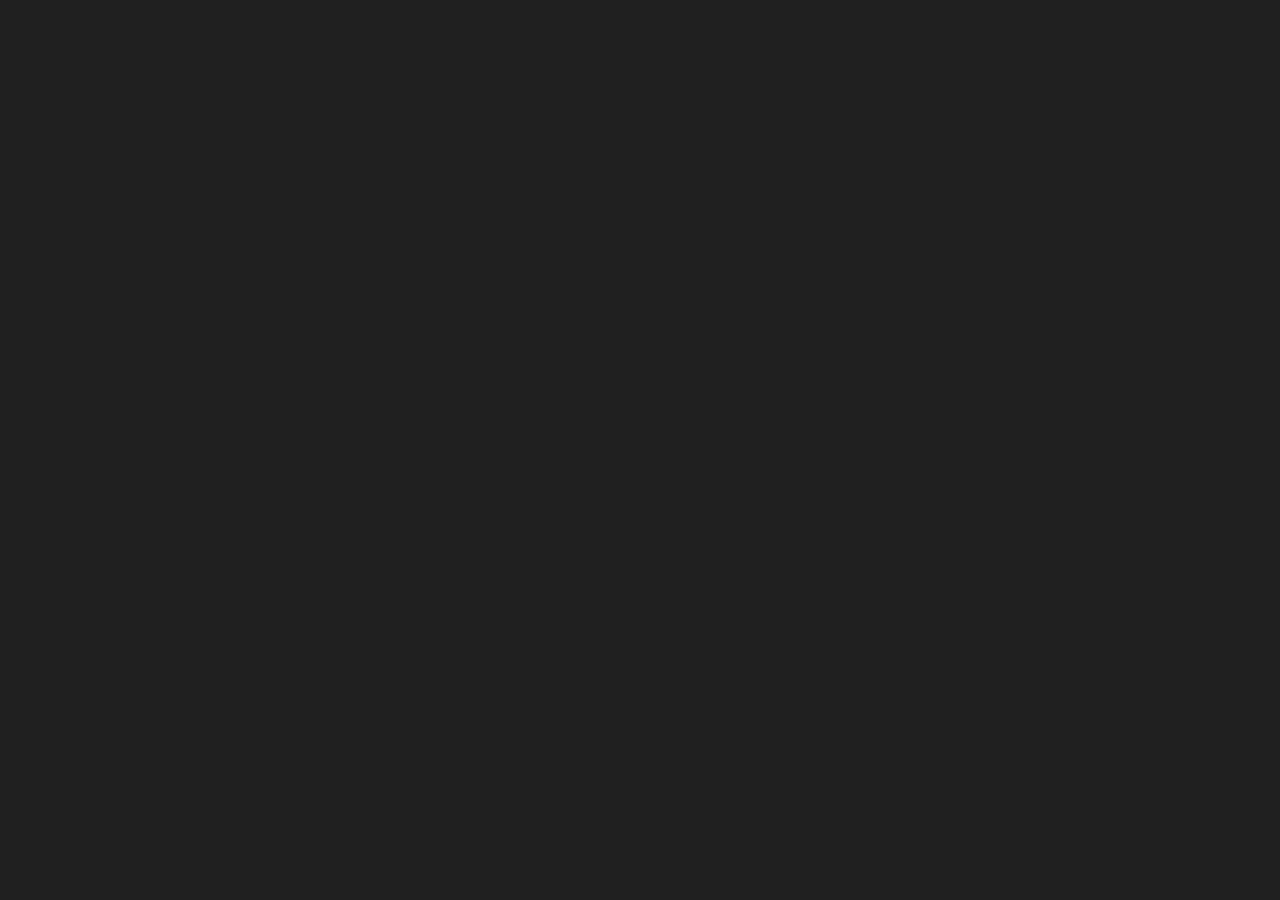
==== index.html @ 2ed3c218 "update" ====
<!DOCTYPE html>
<html lang="ko">
<head>
    <meta charset="UTF-8">
    <title>은근히 원하는 악보사무소</title>
    <meta http-equiv="X-UA-Compatible" content="IE=edge">
    <meta name="viewport" content="width=device-width, initial-scale=1.0">

    <!-- index2.html에서 사용하던 경로를 그대로 유지 -->
    <link rel="stylesheet" href="style/vars.css">
    <link rel="stylesheet" href="style/style.css">

    <style>
        /*
         * index2.html의 디자인을 유지하면서
         * index.html의 실제 기능을 올려놓기 위한 스타일입니다.
         */

        a,
        button,
        input,
        select,
        h1,
        h2,
        h3,
        h4,
        h5,
        * {
            box-sizing: border-box;
            margin: 0;
            padding: 0;
            border: none;
            text-decoration: none;
            background: none;
            -webkit-font-smoothing: antialiased;
        }

        menu,
        ol,
        ul {
            list-style-type: none;
            margin: 0;
            padding: 0;
        }

        html,
        body {
            width: 100%;
            min-height: 100%;
        }

        body {
            overflow-x: hidden;
            background: #202020;
        }

        /*
         * index2.html의 mac-book-air-1 영역 위에
         * 실제 입력 컨트롤을 배치합니다.
         */
        .mac-book-air-1 {
            position: relative;
            width: 100%;
            min-height: 100vh;
            overflow: hidden;
        }

        .rectangle-1 {
            position: absolute;
            inset: 0;
        }

        .e-15-c-630-c-7-fa-6-ec-5523738648-a-2-ea-8259-1 {
            display: block;
            position: absolute;
            object-fit: cover;
            pointer-events: none;
        }

        ._1,
        ._12,
        ._2,
        ._13,
        ._2-1,
        ._14,
        ._15 {
            position: absolute;
            display: block;
            pointer-events: none;
        }

        /*
         * 실제 입력 영역
         *
         * 배경 디자인 이미지와 겹쳐 놓고,
         * 이미지가 아닌 HTML 요소가 클릭/입력을 담당합니다.
         */
        .title-input {
            position: absolute;
            z-index: 10;
            background: transparent;
            outline: none;
            color: #111;
            font-family: "Malgun Gothic", sans-serif;
            font-size: 22px;
            font-weight: 500;
            text-align: left;
        }

        .title-input::placeholder {
            color: transparent;
        }

        .file-input {
            position: absolute;
            z-index: 10;
            opacity: 0;
            cursor: pointer;
        }

        .file-hit-area {
            position: absolute;
            z-index: 11;
            cursor: pointer;
        }

        .merge-button {
            position: absolute;
            z-index: 12;
            border: 0;
            background: transparent;
            cursor: pointer;
        }

        .result-area {
            position: absolute;
            z-index: 5;
            overflow: auto;
            display: none;
            padding: 20px;
            border-radius: 10px;
        }

        .result-area.is-visible {
            display: block;
        }

        #resultCanvas {
            display: block;
            max-width: 100%;
            height: auto;
            margin: 0 auto;
        }

        .download-button {
            display: block;
            margin: 15px auto 0;
            padding: 10px 18px;
            border-radius: 8px;
            background: #222;
            color: #fff;
            font-family: "Malgun Gothic", sans-serif;
            font-size: 14px;
            cursor: pointer;
        }

        .status {
            position: absolute;
            z-index: 20;
            display: none;
            font-family: "Malgun Gothic", sans-serif;
            font-size: 13px;
            color: #333;
            white-space: nowrap;
        }

        .status.is-visible {
            display: block;
        }

        /*
         * 화면 크기가 달라져도 index2.html의 중앙 카드가
         * 화면 중앙에 위치하도록 보정합니다.
         */
        @media (max-width: 900px) {
            .mac-book-air-1 {
                transform-origin: top center;
            }
        }
    </style>
</head>

<body>
    <div class="mac-book-air-1">
        <!-- index2.html의 기존 디자인 요소 -->
        <div class="rectangle-1"></div>

        <img
            class="e-15-c-630-c-7-fa-6-ec-5523738648-a-2-ea-8259-1"
            src="image/e-15-c-630-c-7-fa-6-ec-5523738648-a-2-ea-8259-10.png"
            alt=""
        />

        <img class="_1" src="image/_10.png" alt="" />
        <img class="_12" src="image/_11.png" alt="" />
        <img class="_2" src="image/_20.png" alt="" />
        <img class="_13" src="image/_12.png" alt="" />
        <img class="_2-1" src="image/_2-10.png" alt="" />
        <img class="_14" src="image/_13.png" alt="" />
        <img class="_15" src="image/_14.png" alt="" />

        <!-- 실제 기능 영역 -->
        <input
            class="title-input"
            type="text"
            id="songTitle"
            aria-label="곡 제목"
            placeholder=""
            autocomplete="off"
        />

        <input
            class="file-input"
            type="file"
            id="imageFiles"
            accept="image/*"
            multiple
        />

        <button
            class="file-hit-area"
            id="fileButton"
            type="button"
            aria-label="악보 사진 선택"
        ></button>

        <button
            class="merge-button"
            id="mergeButton"
            type="button"
            aria-label="악보 합치기"
        ></button>

        <div class="status" id="status"></div>

        <div class="result-area" id="previewContainer">
            <canvas id="resultCanvas"></canvas>

            <button
                class="download-button"
                id="downloadButton"
                type="button"
            >
                사진으로 저장하기
            </button>
        </div>
    </div>

    <script>
        let finalDataUrl = "";

        const songTitle = document.getElementById("songTitle");
        const imageFiles = document.getElementById("imageFiles");
        const fileButton = document.getElementById("fileButton");
        const mergeButton = document.getElementById("mergeButton");
        const previewContainer = document.getElementById(
            "previewContainer"
        );
        const resultCanvas = document.getElementById("resultCanvas");
        const downloadButton = document.getElementById("downloadButton");
        const status = document.getElementById("status");

        /*
         * index2.html의 디자인 요소는 이미지로 되어 있으므로
         * 실제 클릭 가능한 영역을 디자인 위에 맞춰 배치합니다.
         *
         * 기준 화면은 제공된 디자인 이미지의 1366 x 768 비율입니다.
         * 아래 함수가 브라우저 크기에 맞춰 좌표를 비율로 보정합니다.
         */
        function setInteractiveLayout() {
            const container = document.querySelector(".mac-book-air-1");
            const width = container.clientWidth;
            const height = Math.max(
                container.clientHeight,
                window.innerHeight
            );

            /*
             * 디자인 카드의 기준 좌표.
             * 중앙 카드가 약 580px 폭인 현재 시안에 맞춘 값입니다.
             */
            const baseWidth = 1366;
            const baseHeight = 768;
            const scale = Math.min(
                width / baseWidth,
                height / baseHeight
            );

            const cardWidth = 580 * scale;
            const cardHeight = 665 * scale;
            const cardLeft = (width - cardWidth) / 2;
            const cardTop = 97 * scale;

            /*
             * 제목 입력창.
             */
            setBox(
                songTitle,
                cardLeft + 77 * scale,
                cardTop + 200 * scale,
                420 * scale,
                82 * scale
            );

            /*
             * 파일 선택 버튼 영역.
             */
            setBox(
                fileButton,
                cardLeft + 190 * scale,
                cardTop + 365 * scale,
                210 * scale,
                65 * scale
            );

            /*
             * 투명 file input 자체는 버튼 영역 전체를 덮습니다.
             */
            setBox(
                imageFiles,
                cardLeft + 160 * scale,
                cardTop + 350 * scale,
                270 * scale,
                100 * scale
            );

            /*
             * 결과 영역.
             */
            setBox(
                previewContainer,
                cardLeft + 80 * scale,
                cardTop + 475 * scale,
                420 * scale,
                165 * scale
            );

            /*
             * 현재 시안에는 별도의 "합치기" 버튼 이미지가 없으므로
             * 파일을 선택하면 바로 합치도록 하고,
             * mergeButton은 파일 영역 아래의 넓은 클릭 영역으로 둡니다.
             */
            setBox(
                mergeButton,
                cardLeft + 100 * scale,
                cardTop + 425 * scale,
                380 * scale,
                45 * scale
            );

            status.style.left = `${cardLeft + 90 * scale}px`;
            status.style.top = `${cardTop + 455 * scale}px`;
        }

        function setBox(element, left, top, width, height) {
            element.style.left = `${left}px`;
            element.style.top = `${top}px`;
            element.style.width = `${width}px`;
            element.style.height = `${height}px`;
        }

        /*
         * 파일 선택 버튼을 클릭하면 실제 파일 선택창을 엽니다.
         */
        fileButton.addEventListener("click", () => {
            imageFiles.click();
        });

        /*
         * 투명 file input을 직접 클릭해도 정상 동작합니다.
         */
        imageFiles.addEventListener("change", () => {
            if (imageFiles.files.length > 0) {
                const count = imageFiles.files.length;
                showStatus(`${count}개의 악보를 선택했습니다.`);
            }
        });

        mergeButton.addEventListener("click", generateSheetMusic);

        /*
         * 시안에서 파일 선택 영역을 클릭했을 때
         * 사용자가 자연스럽게 "합치기"까지 할 수 있도록
         * 선택 후 mergeButton 영역에서도 실행됩니다.
         */
        document.addEventListener("keydown", (event) => {
            if (
                event.key === "Enter" &&
                document.activeElement === songTitle
            ) {
                generateSheetMusic();
            }
        });

        async function generateSheetMusic() {
            const title = songTitle.value.trim();

            if (!title) {
                alert("제목을 입력해주세요!");
                songTitle.focus();
                return;
            }

            if (imageFiles.files.length === 0) {
                alert("사진을 선택해주세요!");
                imageFiles.click();
                return;
            }

            showStatus("악보를 합치는 중입니다...");

            /*
             * index.html의 기능 그대로:
             * 파일 이름의 숫자를 고려하여 자연 정렬합니다.
             */
            const files = Array.from(imageFiles.files).sort(
                (first, second) =>
                    first.name.localeCompare(
                        second.name,
                        undefined,
                        { numeric: true }
                    )
            );

            try {
                const loadedImages = await Promise.all(
                    files.map(loadImage)
                );

                const ctx = resultCanvas.getContext("2d");

                /*
                 * index.html의 이미지 합성 방식을 그대로 유지합니다.
                 */
                const maxWidth = Math.max(
                    ...loadedImages.map((image) => image.width)
                );

                const titleHeight = 150;

                const totalImageHeight = loadedImages.reduce(
                    (sum, image) => sum + image.height,
                    0
                );

                resultCanvas.width = maxWidth + 60;
                resultCanvas.height =
                    titleHeight + totalImageHeight + 40;

                ctx.fillStyle = "white";
                ctx.fillRect(
                    0,
                    0,
                    resultCanvas.width,
                    resultCanvas.height
                );

                ctx.fillStyle = "black";
                ctx.font =
                    "bold 70px 'Malgun Gothic', serif";
                ctx.textAlign = "left";
                ctx.fillText(title, 40, 100);

                let currentY = titleHeight;

                loadedImages.forEach((image) => {
                    const xOffset =
                        (resultCanvas.width - image.width) / 2;

                    ctx.drawImage(
                        image,
                        xOffset,
                        currentY
                    );

                    currentY += image.height;
                });

                finalDataUrl = resultCanvas.toDataURL(
                    "image/jpeg",
                    1.0
                );

                previewContainer.classList.add("is-visible");
                showStatus(
                    `${files.length}개의 악보를 성공적으로 합쳤습니다.`
                );
            } catch (error) {
                console.error(error);
                alert("악보 이미지를 불러오는 중 오류가 발생했습니다.");
                showStatus("");
            }
        }

        function loadImage(file) {
            return new Promise((resolve, reject) => {
                const reader = new FileReader();

                reader.onload = (event) => {
                    const image = new Image();

                    image.onload = () => resolve(image);
                    image.onerror = reject;
                    image.src = event.target.result;
                };

                reader.onerror = reject;
                reader.readAsDataURL(file);
            });
        }

        function downloadImage() {
            if (!finalDataUrl) {
                alert("먼저 악보를 합쳐주세요!");
                return;
            }

            const title = songTitle.value.trim() || "악보";
            const link = document.createElement("a");

            link.download = `${title}_통합본.jpg`;
            link.href = finalDataUrl;
            link.click();
        }

        downloadButton.addEventListener(
            "click",
            downloadImage
        );

        function showStatus(message) {
            status.textContent = message;

            if (message) {
                status.classList.add("is-visible");
            } else {
                status.classList.remove("is-visible");
            }
        }

        window.addEventListener(
            "resize",
            setInteractiveLayout
        );

        window.addEventListener(
            "load",
            setInteractiveLayout
        );
    </script>
</body>
</html>
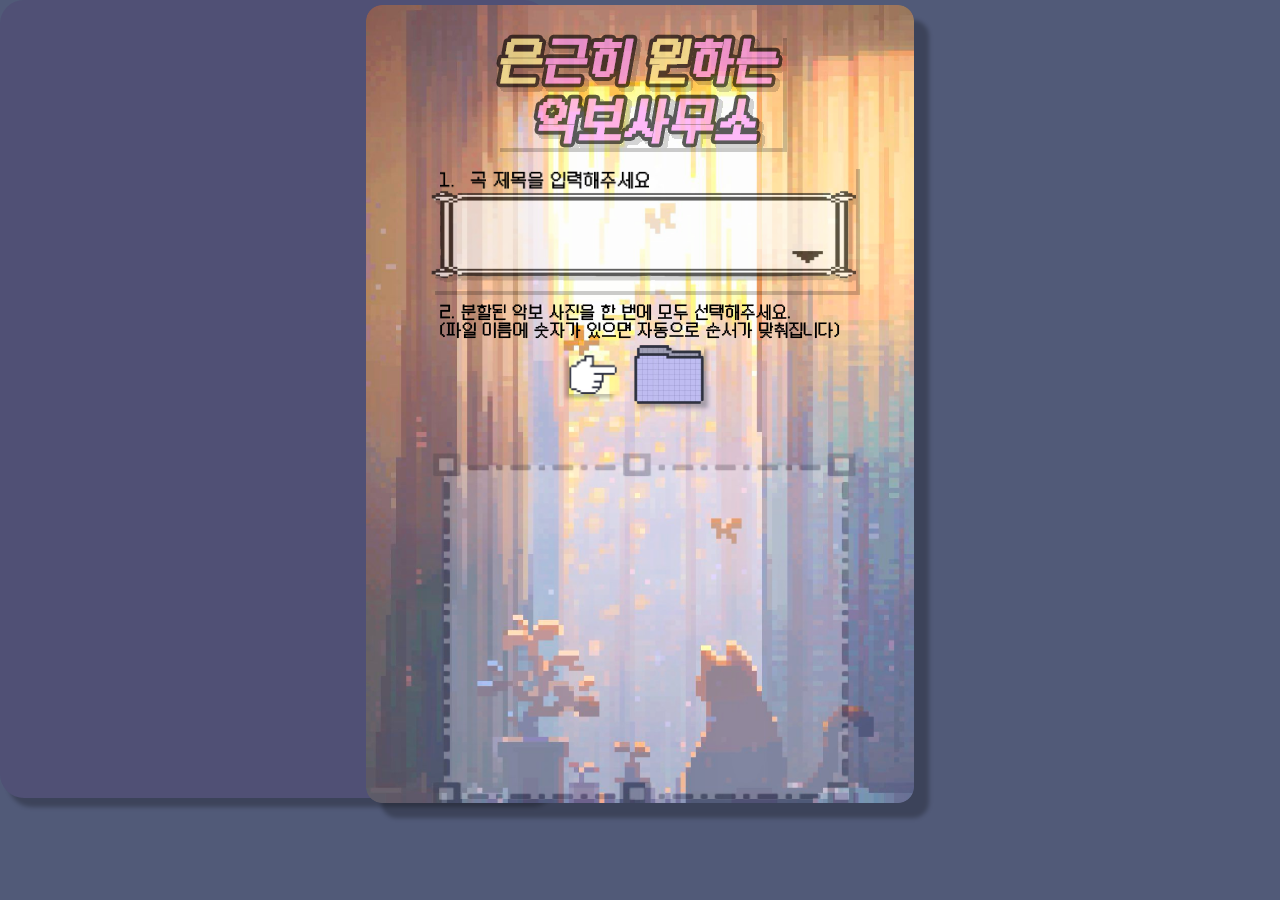
==== commit 0ac7cb1e: "relative" ====
--- a/index.html
+++ b/index.html
@@ -7,8 +7,8 @@
     <meta name="viewport" content="width=device-width, initial-scale=1.0">
 
     <!-- index2.html에서 사용하던 경로를 그대로 유지 -->
-    <link rel="stylesheet" href="style/vars.css">
-    <link rel="stylesheet" href="style/style.css">
+    <link rel="stylesheet" href="./style/vars.css">
+    <link rel="stylesheet" href="./style/style.css">
 
     <style>
         /*
--- a/style/style.css
+++ b/style/style.css
@@ -0,0 +1,101 @@
+.mac-book-air-1,
+.mac-book-air-1 * {
+  box-sizing: border-box;
+}
+.mac-book-air-1 {
+  background: #515a78;
+  height: 832px;
+  position: relative;
+  overflow: hidden;
+}
+.rectangle-1 {
+  background: #505075;
+  border-radius: 24px;
+  width: 548px;
+  height: 798px;
+  position: absolute;
+  left: 372px;
+  top: 11px;
+  box-shadow: 8px 9px 4px 0px rgba(0, 0, 0, 0.25);
+}
+.e-15-c-630-c-7-fa-6-ec-5523738648-a-2-ea-8259-1 {
+  border-radius: 16px;
+  width: 548px;
+  height: 798px;
+  position: absolute;
+  left: 366px;
+  top: 5px;
+  box-shadow: 15px 15px 4px 0px rgba(0, 0, 0, 0.25);
+  object-fit: cover;
+  aspect-ratio: 548/798;
+}
+._1 {
+  opacity: 0.8;
+  width: 425px;
+  height: 126px;
+  position: absolute;
+  left: 431px;
+  top: 165px;
+  box-shadow: 4px 4px 0px 0px rgba(0, 0, 0, 0.25);
+  object-fit: cover;
+}
+._12 {
+  opacity: 0.8;
+  width: 287px;
+  height: 114px;
+  position: absolute;
+  left: 496px;
+  top: 34px;
+  box-shadow: 4px 4px 0px 0px rgba(0, 0, 0, 0.25);
+  object-fit: cover;
+  aspect-ratio: 287/114;
+}
+._2 {
+  opacity: 0.5;
+  width: 425px;
+  height: 358px;
+  position: absolute;
+  left: 431px;
+  top: 445px;
+  object-fit: cover;
+}
+._13 {
+  width: 209px;
+  height: 18px;
+  position: absolute;
+  left: 440px;
+  top: 171px;
+  object-fit: cover;
+  aspect-ratio: 209/18;
+}
+._2-1 {
+  width: 400px;
+  height: 35px;
+  position: absolute;
+  left: 440px;
+  top: 304px;
+  object-fit: cover;
+  aspect-ratio: 400/35;
+}
+._14 {
+  width: 70px;
+  height: 59px;
+  position: absolute;
+  left: 634px;
+  top: 345px;
+  box-shadow: 4px 4px 4px 0px rgba(0, 0, 0, 0.25);
+  object-fit: cover;
+  aspect-ratio: 70/59;
+}
+._15 {
+  width: 39px;
+  height: 48px;
+  position: absolute;
+  left: 617px;
+  top: 355px;
+  box-shadow: 4px 4px 4px 0px rgba(0, 0, 0, 0.25);
+  transform-origin: 0 0;
+  transform: rotate(90deg) scale(1, 1);
+  object-fit: cover;
+  aspect-ratio: 39/48;
+}
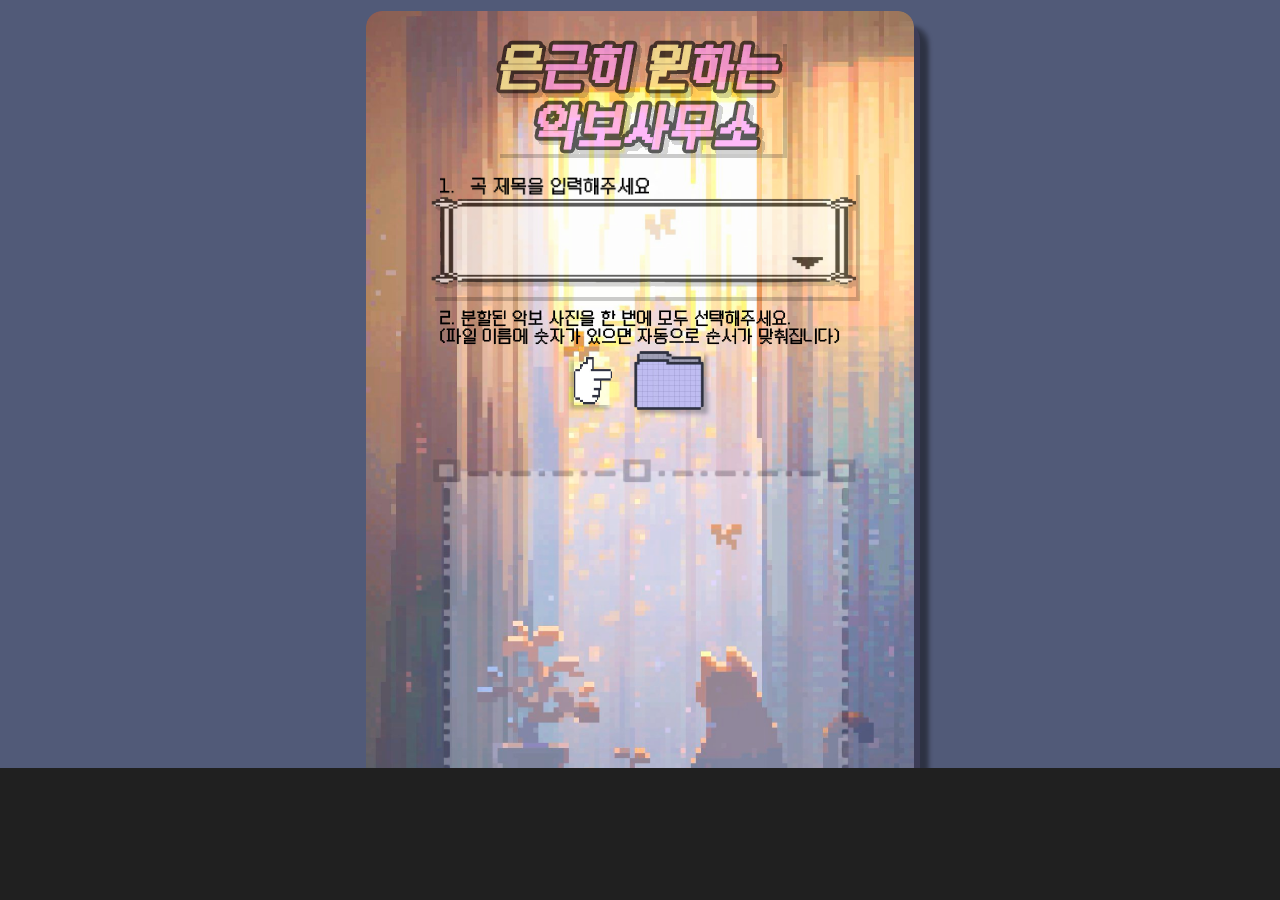
==== commit 4b902e27: "yeah" ====
--- a/index.html
+++ b/index.html
@@ -1,562 +1,71 @@
 <!DOCTYPE html>
 <html lang="ko">
-<head>
-    <meta charset="UTF-8">
-    <title>은근히 원하는 악보사무소</title>
-    <meta http-equiv="X-UA-Compatible" content="IE=edge">
-    <meta name="viewport" content="width=device-width, initial-scale=1.0">
+  <head>
+    <meta charset="UTF-8" />
+    <meta name="viewport" content="width=device-width, initial-scale=1.0" />
+    <title>sheetmusic</title>
+    <link rel="stylesheet" href="styles.css" />
+  </head>
+  <body>
+    <div class="sheetmusic-app">
+      <div class="card-shadow"></div>
+      <div class="card-frame">
+        <img
+          class="bg-image"
+          src="image/e-15-c-630-c-7-fa-6-ec-5523738648-a-2-ea-8259-10.png"
+          alt=""
+        />
+      </div>
 
-    <!-- index2.html에서 사용하던 경로를 그대로 유지 -->
-    <link rel="stylesheet" href="./style/vars.css">
-    <link rel="stylesheet" href="./style/style.css">
+      <img class="input-panel" src="image/_10.png" alt="" />
+      <img class="logo" src="image/_11.png" alt="" />
+      <img class="result-panel" src="image/_20.png" alt="" />
+      <img class="title-label" src="image/_12.png" alt="" />
+      <img class="instruction-label" src="image/_2-10.png" alt="" />
+      <img class="file-button" src="image/_13.png" alt="" />
+      <img class="finger-icon" src="image/_14.png" alt="" />
 
-    <style>
-        /*
-         * index2.html의 디자인을 유지하면서
-         * index.html의 실제 기능을 올려놓기 위한 스타일입니다.
-         */
+      <input
+        class="title-input"
+        id="songTitle"
+        type="text"
+        aria-label="곡 제목"
+        placeholder=""
+        autocomplete="off"
+      />
 
-        a,
-        button,
-        input,
-        select,
-        h1,
-        h2,
-        h3,
-        h4,
-        h5,
-        * {
-            box-sizing: border-box;
-            margin: 0;
-            padding: 0;
-            border: none;
-            text-decoration: none;
-            background: none;
-            -webkit-font-smoothing: antialiased;
-        }
+      <input
+        class="file-input"
+        id="imageFiles"
+        type="file"
+        accept="image/*"
+        multiple
+      />
 
-        menu,
-        ol,
-        ul {
-            list-style-type: none;
-            margin: 0;
-            padding: 0;
-        }
+      <button
+        class="file-hit-area"
+        id="fileButton"
+        type="button"
+        aria-label="악보 사진 선택"
+      ></button>
 
-        html,
-        body {
-            width: 100%;
-            min-height: 100%;
-        }
+      <button
+        class="merge-button"
+        id="mergeButton"
+        type="button"
+        aria-label="악보 합치기"
+      ></button>
 
-        body {
-            overflow-x: hidden;
-            background: #202020;
-        }
+      <div class="status" id="status"></div>
 
-        /*
-         * index2.html의 mac-book-air-1 영역 위에
-         * 실제 입력 컨트롤을 배치합니다.
-         */
-        .mac-book-air-1 {
-            position: relative;
-            width: 100%;
-            min-height: 100vh;
-            overflow: hidden;
-        }
-
-        .rectangle-1 {
-            position: absolute;
-            inset: 0;
-        }
-
-        .e-15-c-630-c-7-fa-6-ec-5523738648-a-2-ea-8259-1 {
-            display: block;
-            position: absolute;
-            object-fit: cover;
-            pointer-events: none;
-        }
-
-        ._1,
-        ._12,
-        ._2,
-        ._13,
-        ._2-1,
-        ._14,
-        ._15 {
-            position: absolute;
-            display: block;
-            pointer-events: none;
-        }
-
-        /*
-         * 실제 입력 영역
-         *
-         * 배경 디자인 이미지와 겹쳐 놓고,
-         * 이미지가 아닌 HTML 요소가 클릭/입력을 담당합니다.
-         */
-        .title-input {
-            position: absolute;
-            z-index: 10;
-            background: transparent;
-            outline: none;
-            color: #111;
-            font-family: "Malgun Gothic", sans-serif;
-            font-size: 22px;
-            font-weight: 500;
-            text-align: left;
-        }
-
-        .title-input::placeholder {
-            color: transparent;
-        }
-
-        .file-input {
-            position: absolute;
-            z-index: 10;
-            opacity: 0;
-            cursor: pointer;
-        }
-
-        .file-hit-area {
-            position: absolute;
-            z-index: 11;
-            cursor: pointer;
-        }
-
-        .merge-button {
-            position: absolute;
-            z-index: 12;
-            border: 0;
-            background: transparent;
-            cursor: pointer;
-        }
-
-        .result-area {
-            position: absolute;
-            z-index: 5;
-            overflow: auto;
-            display: none;
-            padding: 20px;
-            border-radius: 10px;
-        }
-
-        .result-area.is-visible {
-            display: block;
-        }
-
-        #resultCanvas {
-            display: block;
-            max-width: 100%;
-            height: auto;
-            margin: 0 auto;
-        }
-
-        .download-button {
-            display: block;
-            margin: 15px auto 0;
-            padding: 10px 18px;
-            border-radius: 8px;
-            background: #222;
-            color: #fff;
-            font-family: "Malgun Gothic", sans-serif;
-            font-size: 14px;
-            cursor: pointer;
-        }
-
-        .status {
-            position: absolute;
-            z-index: 20;
-            display: none;
-            font-family: "Malgun Gothic", sans-serif;
-            font-size: 13px;
-            color: #333;
-            white-space: nowrap;
-        }
-
-        .status.is-visible {
-            display: block;
-        }
-
-        /*
-         * 화면 크기가 달라져도 index2.html의 중앙 카드가
-         * 화면 중앙에 위치하도록 보정합니다.
-         */
-        @media (max-width: 900px) {
-            .mac-book-air-1 {
-                transform-origin: top center;
-            }
-        }
-    </style>
-</head>
-
-<body>
-    <div class="mac-book-air-1">
-        <!-- index2.html의 기존 디자인 요소 -->
-        <div class="rectangle-1"></div>
-
-        <img
-            class="e-15-c-630-c-7-fa-6-ec-5523738648-a-2-ea-8259-1"
-            src="image/e-15-c-630-c-7-fa-6-ec-5523738648-a-2-ea-8259-10.png"
-            alt=""
-        />
-
-        <img class="_1" src="image/_10.png" alt="" />
-        <img class="_12" src="image/_11.png" alt="" />
-        <img class="_2" src="image/_20.png" alt="" />
-        <img class="_13" src="image/_12.png" alt="" />
-        <img class="_2-1" src="image/_2-10.png" alt="" />
-        <img class="_14" src="image/_13.png" alt="" />
-        <img class="_15" src="image/_14.png" alt="" />
-
-        <!-- 실제 기능 영역 -->
-        <input
-            class="title-input"
-            type="text"
-            id="songTitle"
-            aria-label="곡 제목"
-            placeholder=""
-            autocomplete="off"
-        />
-
-        <input
-            class="file-input"
-            type="file"
-            id="imageFiles"
-            accept="image/*"
-            multiple
-        />
-
-        <button
-            class="file-hit-area"
-            id="fileButton"
-            type="button"
-            aria-label="악보 사진 선택"
-        ></button>
-
-        <button
-            class="merge-button"
-            id="mergeButton"
-            type="button"
-            aria-label="악보 합치기"
-        ></button>
-
-        <div class="status" id="status"></div>
-
-        <div class="result-area" id="previewContainer">
-            <canvas id="resultCanvas"></canvas>
-
-            <button
-                class="download-button"
-                id="downloadButton"
-                type="button"
-            >
-                사진으로 저장하기
-            </button>
-        </div>
+      <div class="result-area" id="previewContainer">
+        <canvas id="resultCanvas"></canvas>
+        <button class="download-button" id="downloadButton" type="button">
+          사진으로 저장하기
+        </button>
+      </div>
     </div>
 
-    <script>
-        let finalDataUrl = "";
-
-        const songTitle = document.getElementById("songTitle");
-        const imageFiles = document.getElementById("imageFiles");
-        const fileButton = document.getElementById("fileButton");
-        const mergeButton = document.getElementById("mergeButton");
-        const previewContainer = document.getElementById(
-            "previewContainer"
-        );
-        const resultCanvas = document.getElementById("resultCanvas");
-        const downloadButton = document.getElementById("downloadButton");
-        const status = document.getElementById("status");
-
-        /*
-         * index2.html의 디자인 요소는 이미지로 되어 있으므로
-         * 실제 클릭 가능한 영역을 디자인 위에 맞춰 배치합니다.
-         *
-         * 기준 화면은 제공된 디자인 이미지의 1366 x 768 비율입니다.
-         * 아래 함수가 브라우저 크기에 맞춰 좌표를 비율로 보정합니다.
-         */
-        function setInteractiveLayout() {
-            const container = document.querySelector(".mac-book-air-1");
-            const width = container.clientWidth;
-            const height = Math.max(
-                container.clientHeight,
-                window.innerHeight
-            );
-
-            /*
-             * 디자인 카드의 기준 좌표.
-             * 중앙 카드가 약 580px 폭인 현재 시안에 맞춘 값입니다.
-             */
-            const baseWidth = 1366;
-            const baseHeight = 768;
-            const scale = Math.min(
-                width / baseWidth,
-                height / baseHeight
-            );
-
-            const cardWidth = 580 * scale;
-            const cardHeight = 665 * scale;
-            const cardLeft = (width - cardWidth) / 2;
-            const cardTop = 97 * scale;
-
-            /*
-             * 제목 입력창.
-             */
-            setBox(
-                songTitle,
-                cardLeft + 77 * scale,
-                cardTop + 200 * scale,
-                420 * scale,
-                82 * scale
-            );
-
-            /*
-             * 파일 선택 버튼 영역.
-             */
-            setBox(
-                fileButton,
-                cardLeft + 190 * scale,
-                cardTop + 365 * scale,
-                210 * scale,
-                65 * scale
-            );
-
-            /*
-             * 투명 file input 자체는 버튼 영역 전체를 덮습니다.
-             */
-            setBox(
-                imageFiles,
-                cardLeft + 160 * scale,
-                cardTop + 350 * scale,
-                270 * scale,
-                100 * scale
-            );
-
-            /*
-             * 결과 영역.
-             */
-            setBox(
-                previewContainer,
-                cardLeft + 80 * scale,
-                cardTop + 475 * scale,
-                420 * scale,
-                165 * scale
-            );
-
-            /*
-             * 현재 시안에는 별도의 "합치기" 버튼 이미지가 없으므로
-             * 파일을 선택하면 바로 합치도록 하고,
-             * mergeButton은 파일 영역 아래의 넓은 클릭 영역으로 둡니다.
-             */
-            setBox(
-                mergeButton,
-                cardLeft + 100 * scale,
-                cardTop + 425 * scale,
-                380 * scale,
-                45 * scale
-            );
-
-            status.style.left = `${cardLeft + 90 * scale}px`;
-            status.style.top = `${cardTop + 455 * scale}px`;
-        }
-
-        function setBox(element, left, top, width, height) {
-            element.style.left = `${left}px`;
-            element.style.top = `${top}px`;
-            element.style.width = `${width}px`;
-            element.style.height = `${height}px`;
-        }
-
-        /*
-         * 파일 선택 버튼을 클릭하면 실제 파일 선택창을 엽니다.
-         */
-        fileButton.addEventListener("click", () => {
-            imageFiles.click();
-        });
-
-        /*
-         * 투명 file input을 직접 클릭해도 정상 동작합니다.
-         */
-        imageFiles.addEventListener("change", () => {
-            if (imageFiles.files.length > 0) {
-                const count = imageFiles.files.length;
-                showStatus(`${count}개의 악보를 선택했습니다.`);
-            }
-        });
-
-        mergeButton.addEventListener("click", generateSheetMusic);
-
-        /*
-         * 시안에서 파일 선택 영역을 클릭했을 때
-         * 사용자가 자연스럽게 "합치기"까지 할 수 있도록
-         * 선택 후 mergeButton 영역에서도 실행됩니다.
-         */
-        document.addEventListener("keydown", (event) => {
-            if (
-                event.key === "Enter" &&
-                document.activeElement === songTitle
-            ) {
-                generateSheetMusic();
-            }
-        });
-
-        async function generateSheetMusic() {
-            const title = songTitle.value.trim();
-
-            if (!title) {
-                alert("제목을 입력해주세요!");
-                songTitle.focus();
-                return;
-            }
-
-            if (imageFiles.files.length === 0) {
-                alert("사진을 선택해주세요!");
-                imageFiles.click();
-                return;
-            }
-
-            showStatus("악보를 합치는 중입니다...");
-
-            /*
-             * index.html의 기능 그대로:
-             * 파일 이름의 숫자를 고려하여 자연 정렬합니다.
-             */
-            const files = Array.from(imageFiles.files).sort(
-                (first, second) =>
-                    first.name.localeCompare(
-                        second.name,
-                        undefined,
-                        { numeric: true }
-                    )
-            );
-
-            try {
-                const loadedImages = await Promise.all(
-                    files.map(loadImage)
-                );
-
-                const ctx = resultCanvas.getContext("2d");
-
-                /*
-                 * index.html의 이미지 합성 방식을 그대로 유지합니다.
-                 */
-                const maxWidth = Math.max(
-                    ...loadedImages.map((image) => image.width)
-                );
-
-                const titleHeight = 150;
-
-                const totalImageHeight = loadedImages.reduce(
-                    (sum, image) => sum + image.height,
-                    0
-                );
-
-                resultCanvas.width = maxWidth + 60;
-                resultCanvas.height =
-                    titleHeight + totalImageHeight + 40;
-
-                ctx.fillStyle = "white";
-                ctx.fillRect(
-                    0,
-                    0,
-                    resultCanvas.width,
-                    resultCanvas.height
-                );
-
-                ctx.fillStyle = "black";
-                ctx.font =
-                    "bold 70px 'Malgun Gothic', serif";
-                ctx.textAlign = "left";
-                ctx.fillText(title, 40, 100);
-
-                let currentY = titleHeight;
-
-                loadedImages.forEach((image) => {
-                    const xOffset =
-                        (resultCanvas.width - image.width) / 2;
-
-                    ctx.drawImage(
-                        image,
-                        xOffset,
-                        currentY
-                    );
-
-                    currentY += image.height;
-                });
-
-                finalDataUrl = resultCanvas.toDataURL(
-                    "image/jpeg",
-                    1.0
-                );
-
-                previewContainer.classList.add("is-visible");
-                showStatus(
-                    `${files.length}개의 악보를 성공적으로 합쳤습니다.`
-                );
-            } catch (error) {
-                console.error(error);
-                alert("악보 이미지를 불러오는 중 오류가 발생했습니다.");
-                showStatus("");
-            }
-        }
-
-        function loadImage(file) {
-            return new Promise((resolve, reject) => {
-                const reader = new FileReader();
-
-                reader.onload = (event) => {
-                    const image = new Image();
-
-                    image.onload = () => resolve(image);
-                    image.onerror = reject;
-                    image.src = event.target.result;
-                };
-
-                reader.onerror = reject;
-                reader.readAsDataURL(file);
-            });
-        }
-
-        function downloadImage() {
-            if (!finalDataUrl) {
-                alert("먼저 악보를 합쳐주세요!");
-                return;
-            }
-
-            const title = songTitle.value.trim() || "악보";
-            const link = document.createElement("a");
-
-            link.download = `${title}_통합본.jpg`;
-            link.href = finalDataUrl;
-            link.click();
-        }
-
-        downloadButton.addEventListener(
-            "click",
-            downloadImage
-        );
-
-        function showStatus(message) {
-            status.textContent = message;
-
-            if (message) {
-                status.classList.add("is-visible");
-            } else {
-                status.classList.remove("is-visible");
-            }
-        }
-
-        window.addEventListener(
-            "resize",
-            setInteractiveLayout
-        );
-
-        window.addEventListener(
-            "load",
-            setInteractiveLayout
-        );
-    </script>
-</body>
+    <script src="app.js"></script>
+  </body>
 </html>
--- a/styles.css
+++ b/styles.css
@@ -0,0 +1,245 @@
+* {
+  box-sizing: border-box;
+}
+
+html,
+body {
+  margin: 0;
+  width: 100%;
+  min-height: 100%;
+}
+
+body {
+  display: flex;
+  justify-content: center;
+  align-items: center;
+  background: #202020;
+  font-family: "Malgun Gothic", "Noto Sans KR", sans-serif;
+  overflow: hidden;
+}
+
+.sheetmusic-app {
+  position: relative;
+  width: 1366px;
+  height: 768px;
+  background: #515a78;
+  overflow: hidden;
+}
+
+.card-shadow {
+  position: absolute;
+  left: 372px;
+  top: 17px;
+  width: 548px;
+  height: 798px;
+  border-radius: 24px;
+  background: #505075;
+  box-shadow: 8px 9px 4px rgba(0, 0, 0, 0.25);
+}
+
+.card-frame {
+  position: absolute;
+  left: 366px;
+  top: 11px;
+  width: 548px;
+  height: 798px;
+  border-radius: 16px;
+  overflow: hidden;
+  box-shadow: 15px 15px 4px rgba(0, 0, 0, 0.25);
+}
+
+.bg-image {
+  display: block;
+  width: 100%;
+  height: 100%;
+  object-fit: cover;
+  pointer-events: none;
+}
+
+.input-panel,
+.logo,
+.result-panel,
+.title-label,
+.instruction-label,
+.file-button,
+.finger-icon {
+  position: absolute;
+  display: block;
+  pointer-events: none;
+  user-select: none;
+}
+
+.input-panel {
+  left: 431px;
+  top: 171px;
+  width: 425px;
+  height: 126px;
+  opacity: 0.8;
+  box-shadow: 4px 4px 0 rgba(0, 0, 0, 0.25);
+}
+
+.logo {
+  left: 496px;
+  top: 40px;
+  width: 287px;
+  height: 114px;
+  opacity: 0.8;
+  box-shadow: 4px 4px 0 rgba(0, 0, 0, 0.25);
+}
+
+.result-panel {
+  left: 431px;
+  top: 451px;
+  width: 425px;
+  height: 358px;
+  opacity: 0.5;
+}
+
+.title-label {
+  left: 440px;
+  top: 177px;
+  width: 209px;
+  height: 18px;
+}
+
+.instruction-label {
+  left: 440px;
+  top: 310px;
+  width: 400px;
+  height: 35px;
+}
+
+.file-button {
+  left: 634px;
+  top: 351px;
+  width: 70px;
+  height: 59px;
+  box-shadow: 4px 4px 4px rgba(0, 0, 0, 0.25);
+}
+
+.finger-icon {
+  left: 569px;
+  top: 361px;
+  width: 48px;
+  height: 39px;
+  box-shadow: 4px 4px 4px rgba(0, 0, 0, 0.25);
+  transform: rotate(90deg);
+}
+
+.title-input {
+  position: absolute;
+  left: 431px;
+  top: 171px;
+  width: 420px;
+  height: 82px;
+  z-index: 10;
+  background: transparent;
+  border: none;
+  outline: none;
+  color: #111;
+  font-size: 22px;
+  font-weight: 500;
+  padding: 0 18px;
+}
+
+.title-input::placeholder {
+  color: transparent;
+}
+
+.file-input {
+  position: absolute;
+  left: 430px;
+  top: 345px;
+  width: 270px;
+  height: 100px;
+  z-index: 10;
+  opacity: 0;
+  cursor: pointer;
+}
+
+.file-hit-area {
+  position: absolute;
+  left: 500px;
+  top: 340px;
+  width: 230px;
+  height: 100px;
+  z-index: 11;
+  background: transparent;
+  border: none;
+  cursor: pointer;
+}
+
+.merge-button {
+  position: absolute;
+  left: 470px;
+  top: 425px;
+  width: 310px;
+  height: 60px;
+  z-index: 12;
+  background: transparent;
+  border: none;
+  cursor: pointer;
+}
+
+.status {
+  position: absolute;
+  left: 440px;
+  top: 430px;
+  z-index: 20;
+  display: none;
+  color: #333;
+  font-size: 13px;
+  white-space: nowrap;
+}
+
+.status.is-visible {
+  display: block;
+}
+
+.result-area {
+  position: absolute;
+  left: 431px;
+  top: 451px;
+  width: 425px;
+  height: 358px;
+  z-index: 5;
+  overflow: auto;
+  display: none;
+  padding: 20px;
+  border-radius: 10px;
+}
+
+.result-area.is-visible {
+  display: block;
+}
+
+#resultCanvas {
+  display: block;
+  max-width: 100%;
+  height: auto;
+  margin: 0 auto;
+  background: white;
+}
+
+.download-button {
+  display: block;
+  width: fit-content;
+  margin: 15px auto 0;
+  padding: 10px 18px;
+  border-radius: 8px;
+  background: #222;
+  color: #fff;
+  font-size: 14px;
+  cursor: pointer;
+}
+
+@media (max-width: 900px) {
+  .sheetmusic-app {
+    transform: scale(calc(100vw / 1366));
+    transform-origin: top center;
+  }
+
+  body {
+    justify-content: flex-start;
+  }
+}
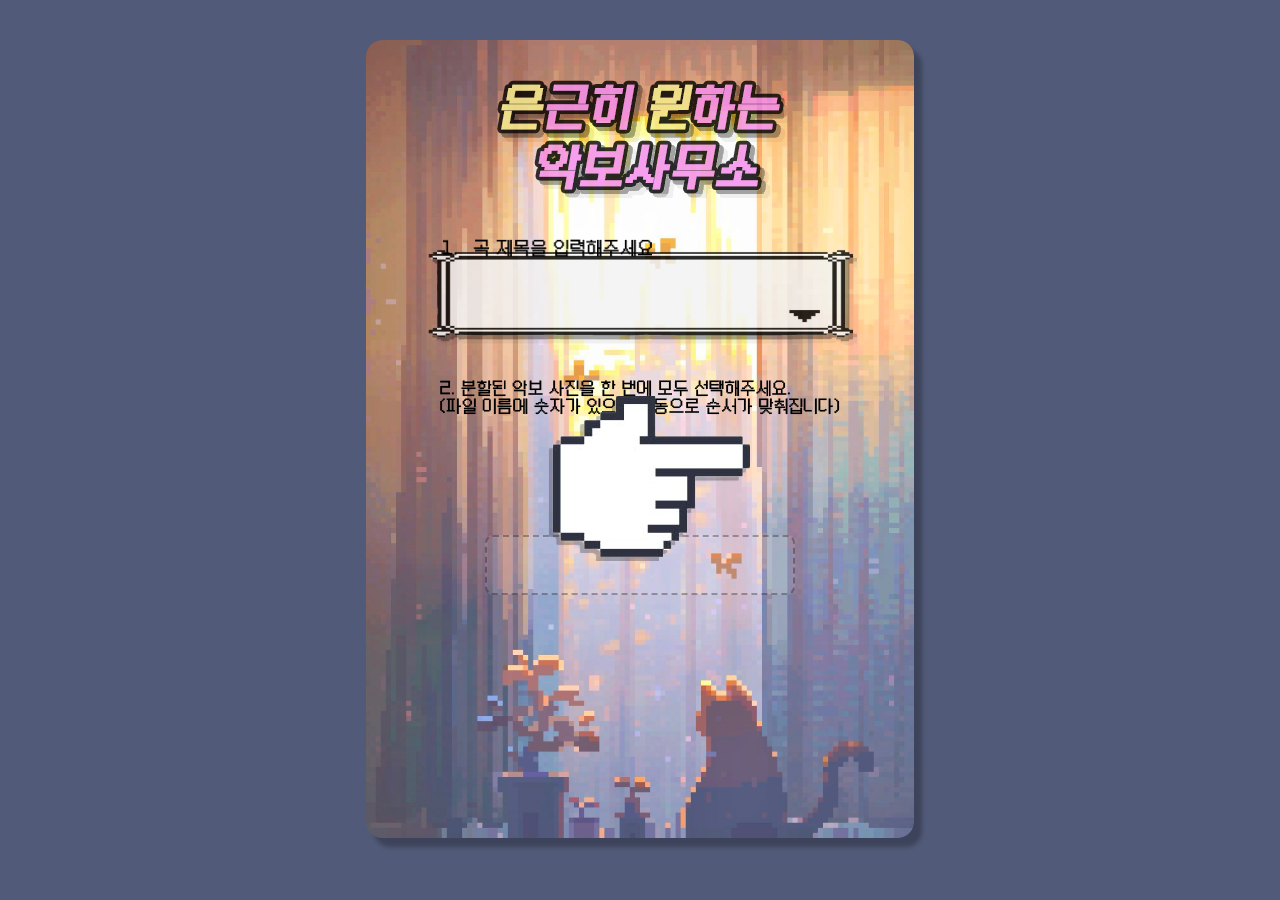
==== commit 711451c5: "finalnal" ====
--- a/index.html
+++ b/index.html
@@ -7,64 +7,43 @@
     <link rel="stylesheet" href="styles.css" />
   </head>
   <body>
-    <div class="sheetmusic-app">
-      <div class="card-shadow"></div>
-      <div class="card-frame">
-        <img
-          class="bg-image"
-          src="image/e-15-c-630-c-7-fa-6-ec-5523738648-a-2-ea-8259-10.png"
-          alt=""
-        />
+<div class="sheetmusic-app">
+  <div class="card-frame">
+    <!-- 배경 이미지 (자동으로 꽉 참) -->
+    <img class="bg-image" src="image/e-15-c-630-c-7-fa-6-ec-5523738648-a-2-ea-8259-10.png" alt="" />
+
+    <!-- 1. 로고 -->
+    <img class="logo" src="image/_11.png" alt="" />
+
+    <!-- 2. 제목 입력 그룹 -->
+    <div class="input-group">
+      <img class="input-panel" src="image/_10.png" alt="" />
+      <img class="title-label" src="image/_12.png" alt="" />
+      <input class="title-input" id="songTitle" type="text" autocomplete="off" />
+    </div>
+
+    <!-- 3. 업로드 및 버튼 그룹 -->
+    <div class="upload-group">
+      <img class="instruction-label" src="image/_2-10.png" alt="" />
+      <div class="button-area">
+        <button class="file-hit-area" id="fileButton" type="button"></button>
+        <input class="file-input" id="imageFiles" type="file" accept="image/*" multiple />
+        <img class="file-button" src="image/_13.png" alt="" />
+        <img class="finger-icon" src="image/_14.png" alt="" />
       </div>
+      <button class="merge-button" id="mergeButton" type="button"></button>
+    </div>
 
-      <img class="input-panel" src="image/_10.png" alt="" />
-      <img class="logo" src="image/_11.png" alt="" />
+    <div class="status" id="status"></div>
+
+    <!-- 4. 결과 출력 영역 -->
+    <div class="result-area" id="previewContainer">
       <img class="result-panel" src="image/_20.png" alt="" />
-      <img class="title-label" src="image/_12.png" alt="" />
-      <img class="instruction-label" src="image/_2-10.png" alt="" />
-      <img class="file-button" src="image/_13.png" alt="" />
-      <img class="finger-icon" src="image/_14.png" alt="" />
-
-      <input
-        class="title-input"
-        id="songTitle"
-        type="text"
-        aria-label="곡 제목"
-        placeholder=""
-        autocomplete="off"
-      />
-
-      <input
-        class="file-input"
-        id="imageFiles"
-        type="file"
-        accept="image/*"
-        multiple
-      />
-
-      <button
-        class="file-hit-area"
-        id="fileButton"
-        type="button"
-        aria-label="악보 사진 선택"
-      ></button>
-
-      <button
-        class="merge-button"
-        id="mergeButton"
-        type="button"
-        aria-label="악보 합치기"
-      ></button>
-
-      <div class="status" id="status"></div>
-
-      <div class="result-area" id="previewContainer">
-        <canvas id="resultCanvas"></canvas>
-        <button class="download-button" id="downloadButton" type="button">
-          사진으로 저장하기
-        </button>
-      </div>
+      <canvas id="resultCanvas"></canvas>
+      <button class="download-button" id="downloadButton" type="button">사진으로 저장하기</button>
     </div>
+  </div>
+</div>
 
     <script src="app.js"></script>
   </body>
--- a/styles.css
+++ b/styles.css
@@ -1,245 +1,151 @@
-* {
-  box-sizing: border-box;
-}
-
-html,
-body {
-  margin: 0;
-  width: 100%;
-  min-height: 100%;
-}
+* { box-sizing: border-box; }
+html, body { margin: 0; width: 100%; min-height: 100%; }
 
 body {
   display: flex;
   justify-content: center;
-  align-items: center;
-  background: #202020;
+  align-items: flex-start; /* 스크롤 시 상단 잘림 방지 */
+  background: #515a78;
+  padding: 40px 0;
   font-family: "Malgun Gothic", "Noto Sans KR", sans-serif;
-  overflow: hidden;
 }
 
 .sheetmusic-app {
-  position: relative;
-  width: 1366px;
-  height: 768px;
-  background: #515a78;
-  overflow: hidden;
+  display: flex;
+  justify-content: center;
+  width: 100%;
 }
 
-.card-shadow {
-  position: absolute;
-  left: 372px;
-  top: 17px;
+.card-frame {
+  position: relative;
+  display: flex;
+  flex-direction: column;
+  align-items: center;
   width: 548px;
-  height: 798px;
-  border-radius: 24px;
-  background: #505075;
+  min-height: 798px;
+  padding: 40px 20px;
+  gap: 30px; /* 그룹 간 간격 자동 할당 */
+  border-radius: 16px;
   box-shadow: 8px 9px 4px rgba(0, 0, 0, 0.25);
 }
 
-.card-frame {
+.bg-image {
   position: absolute;
-  left: 366px;
-  top: 11px;
-  width: 548px;
-  height: 798px;
+  top: 0;
+  left: 0;
+  width: 100%;
+  height: 100%;
+  object-fit: fill;
   border-radius: 16px;
-  overflow: hidden;
-  box-shadow: 15px 15px 4px rgba(0, 0, 0, 0.25);
+  z-index: -1;
 }
 
-.bg-image {
-  display: block;
-  width: 100%;
-  height: 100%;
-  object-fit: cover;
-  pointer-events: none;
+.logo {
+  width: 287px;
+  height: 114px;
+  filter: drop-shadow(4px 4px 0px rgba(0, 0, 0, 0.25));
+  image-rendering: pixelated;
 }
 
-.input-panel,
-.logo,
-.result-panel,
-.title-label,
-.instruction-label,
-.file-button,
-.finger-icon {
-  position: absolute;
-  display: block;
-  pointer-events: none;
-  user-select: none;
+/* 컨테이너 및 상대 정렬 */
+.input-group, .upload-group {
+  position: relative;
+  display: flex;
+  flex-direction: column;
+  align-items: center;
+  width: 425px;
 }
 
 .input-panel {
-  left: 431px;
-  top: 171px;
-  width: 425px;
+  width: 100%;
   height: 126px;
-  opacity: 0.8;
-  box-shadow: 4px 4px 0 rgba(0, 0, 0, 0.25);
+  filter: drop-shadow(4px 4px 0px rgba(0, 0, 0, 0.25));
 }
-
-.logo {
-  left: 496px;
-  top: 40px;
-  width: 287px;
-  height: 114px;
-  opacity: 0.8;
-  box-shadow: 4px 4px 0 rgba(0, 0, 0, 0.25);
+.title-label {
+  position: absolute;
+  top: 15px;
+  left: 15px;
 }
-
-.result-panel {
-  left: 431px;
-  top: 451px;
-  width: 425px;
-  height: 358px;
-  opacity: 0.5;
-}
-
-.title-label {
-  left: 440px;
-  top: 177px;
-  width: 209px;
-  height: 18px;
+.title-input {
+  position: absolute;
+  top: 45px;
+  width: 90%;
+  height: 60px;
+  background: transparent;
+  border: none;
+  outline: none;
+  font-size: 22px;
+  font-weight: bold;
+  text-align: center;
 }
 
 .instruction-label {
-  left: 440px;
-  top: 310px;
-  width: 400px;
-  height: 35px;
+  margin-bottom: 20px;
 }
-
-.file-button {
-  left: 634px;
-  top: 351px;
-  width: 70px;
-  height: 59px;
-  box-shadow: 4px 4px 4px rgba(0, 0, 0, 0.25);
+.button-area {
+  position: relative;
+  width: 100px;
+  height: 80px;
+  display: flex;
+  justify-content: center;
+  align-items: center;
 }
-
+.file-hit-area, .file-input {
+  position: absolute;
+  width: 100%;
+  height: 100%;
+  opacity: 0;
+  cursor: pointer;
+  z-index: 10;
+}
+.file-button, .finger-icon {
+  filter: drop-shadow(4px 4px 0px rgba(0, 0, 0, 0.25));
+}
 .finger-icon {
-  left: 569px;
-  top: 361px;
-  width: 48px;
-  height: 39px;
-  box-shadow: 4px 4px 4px rgba(0, 0, 0, 0.25);
+  position: absolute;
+  left: -20px;
   transform: rotate(90deg);
 }
-
-.title-input {
-  position: absolute;
-  left: 431px;
-  top: 171px;
-  width: 420px;
-  height: 82px;
-  z-index: 10;
-  background: transparent;
-  border: none;
-  outline: none;
-  color: #111;
-  font-size: 22px;
-  font-weight: 500;
-  padding: 0 18px;
-}
-
-.title-input::placeholder {
-  color: transparent;
-}
-
-.file-input {
-  position: absolute;
-  left: 430px;
-  top: 345px;
-  width: 270px;
-  height: 100px;
-  z-index: 10;
-  opacity: 0;
+.merge-button {
+  width: 310px;
+  height: 60px;
+  margin-top: 20px;
+  background: rgba(255,255,255,0.1); /* 투명 버튼 시각적 영역 확보 */
+  border: 2px dashed rgba(0,0,0,0.3);
+  border-radius: 8px;
   cursor: pointer;
 }
 
-.file-hit-area {
-  position: absolute;
-  left: 500px;
-  top: 340px;
-  width: 230px;
-  height: 100px;
-  z-index: 11;
-  background: transparent;
-  border: none;
-  cursor: pointer;
-}
-
-.merge-button {
-  position: absolute;
-  left: 470px;
-  top: 425px;
-  width: 310px;
-  height: 60px;
-  z-index: 12;
-  background: transparent;
-  border: none;
-  cursor: pointer;
-}
-
-.status {
-  position: absolute;
-  left: 440px;
-  top: 430px;
-  z-index: 20;
-  display: none;
-  color: #333;
-  font-size: 13px;
-  white-space: nowrap;
-}
-
-.status.is-visible {
-  display: block;
-}
+.status { display: none; color: #333; font-size: 13px; font-weight: bold; }
+.status.is-visible { display: block; }
 
 .result-area {
+  position: relative;
+  width: 425px;
+  display: none;
+  padding: 30px 20px;
+  text-align: center;
+}
+.result-area.is-visible { display: block; }
+.result-panel {
   position: absolute;
-  left: 431px;
-  top: 451px;
-  width: 425px;
-  height: 358px;
-  z-index: 5;
-  overflow: auto;
-  display: none;
-  padding: 20px;
-  border-radius: 10px;
+  top: 0;
+  left: 0;
+  width: 100%;
+  height: 100%;
+  opacity: 0.5;
+  z-index: -1;
 }
-
-.result-area.is-visible {
-  display: block;
-}
-
 #resultCanvas {
   display: block;
   max-width: 100%;
-  height: auto;
-  margin: 0 auto;
   background: white;
+  margin-bottom: 20px;
 }
-
 .download-button {
-  display: block;
-  width: fit-content;
-  margin: 15px auto 0;
-  padding: 10px 18px;
-  border-radius: 8px;
+  padding: 10px 20px;
   background: #222;
   color: #fff;
-  font-size: 14px;
+  border-radius: 8px;
   cursor: pointer;
-}
-
-@media (max-width: 900px) {
-  .sheetmusic-app {
-    transform: scale(calc(100vw / 1366));
-    transform-origin: top center;
-  }
-
-  body {
-    justify-content: flex-start;
-  }
-}
+}
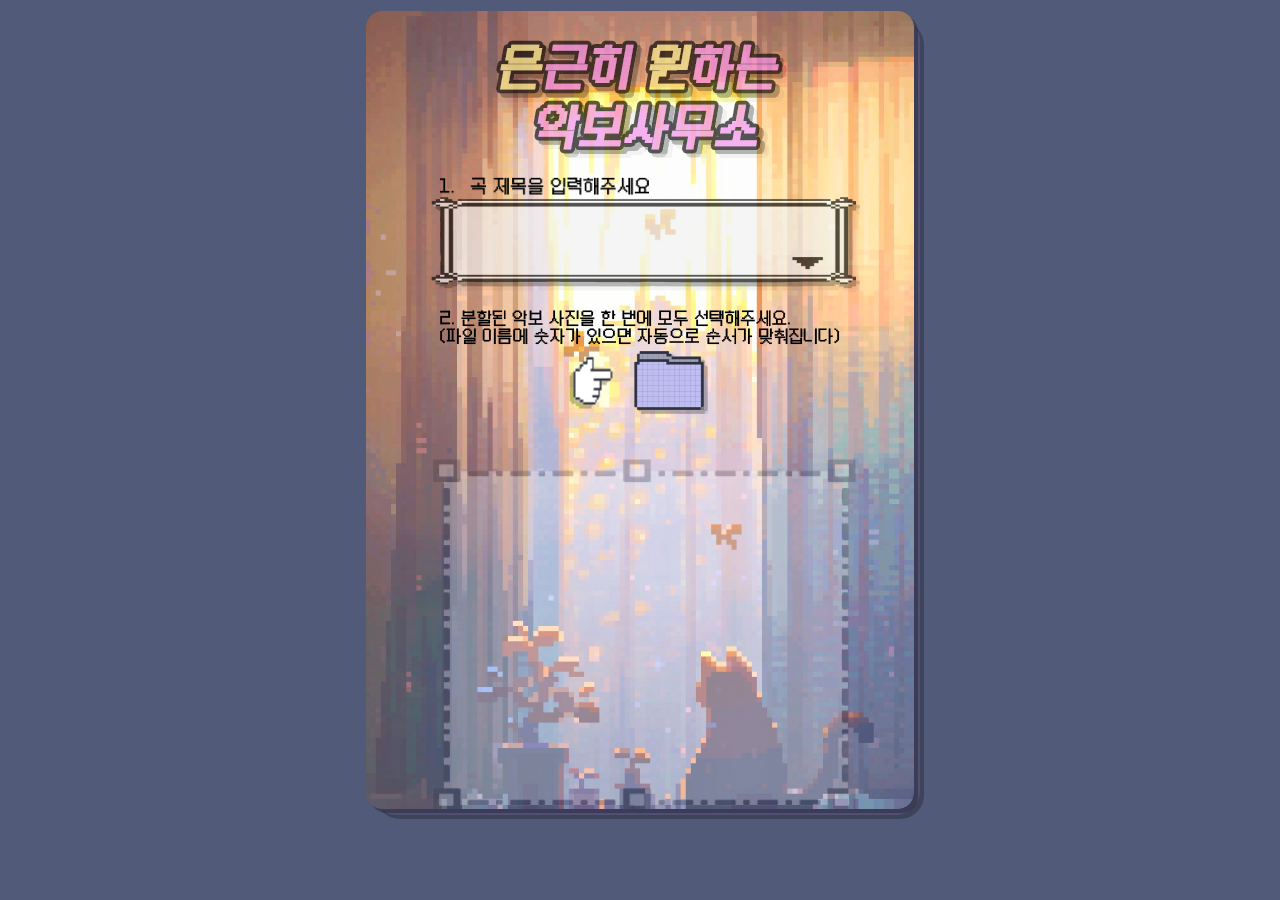
==== commit cacf7887: "rereset" ====
--- a/index.html
+++ b/index.html
@@ -7,43 +7,64 @@
     <link rel="stylesheet" href="styles.css" />
   </head>
   <body>
-<div class="sheetmusic-app">
-  <div class="card-frame">
-    <!-- 배경 이미지 (자동으로 꽉 참) -->
-    <img class="bg-image" src="image/e-15-c-630-c-7-fa-6-ec-5523738648-a-2-ea-8259-10.png" alt="" />
+    <div class="sheetmusic-app">
+      <div class="card-shadow"></div>
+      <div class="card-frame">
+        <img
+          class="bg-image"
+          src="image/e-15-c-630-c-7-fa-6-ec-5523738648-a-2-ea-8259-10.png"
+          alt=""
+        />
+      </div>
 
-    <!-- 1. 로고 -->
-    <img class="logo" src="image/_11.png" alt="" />
+      <img class="input-panel" src="image/_10.png" alt="" />
+      <img class="logo" src="image/_11.png" alt="" />
+      <img class="result-panel" src="image/_20.png" alt="" />
+      <img class="title-label" src="image/_12.png" alt="" />
+      <img class="instruction-label" src="image/_2-10.png" alt="" />
+      <img class="file-button" src="image/_13.png" alt="" />
+      <img class="finger-icon" src="image/_14.png" alt="" />
 
-    <!-- 2. 제목 입력 그룹 -->
-    <div class="input-group">
-      <img class="input-panel" src="image/_10.png" alt="" />
-      <img class="title-label" src="image/_12.png" alt="" />
-      <input class="title-input" id="songTitle" type="text" autocomplete="off" />
+      <input
+        class="title-input"
+        id="songTitle"
+        type="text"
+        aria-label="곡 제목"
+        placeholder=""
+        autocomplete="off"
+      />
+
+      <input
+        class="file-input"
+        id="imageFiles"
+        type="file"
+        accept="image/*"
+        multiple
+      />
+
+      <button
+        class="file-hit-area"
+        id="fileButton"
+        type="button"
+        aria-label="악보 사진 선택"
+      ></button>
+
+      <button
+        class="merge-button"
+        id="mergeButton"
+        type="button"
+        aria-label="악보 합치기"
+      ></button>
+
+      <div class="status" id="status"></div>
+
+      <div class="result-area" id="previewContainer">
+        <canvas id="resultCanvas"></canvas>
+        <button class="download-button" id="downloadButton" type="button">
+          사진으로 저장하기
+        </button>
+      </div>
     </div>
-
-    <!-- 3. 업로드 및 버튼 그룹 -->
-    <div class="upload-group">
-      <img class="instruction-label" src="image/_2-10.png" alt="" />
-      <div class="button-area">
-        <button class="file-hit-area" id="fileButton" type="button"></button>
-        <input class="file-input" id="imageFiles" type="file" accept="image/*" multiple />
-        <img class="file-button" src="image/_13.png" alt="" />
-        <img class="finger-icon" src="image/_14.png" alt="" />
-      </div>
-      <button class="merge-button" id="mergeButton" type="button"></button>
-    </div>
-
-    <div class="status" id="status"></div>
-
-    <!-- 4. 결과 출력 영역 -->
-    <div class="result-area" id="previewContainer">
-      <img class="result-panel" src="image/_20.png" alt="" />
-      <canvas id="resultCanvas"></canvas>
-      <button class="download-button" id="downloadButton" type="button">사진으로 저장하기</button>
-    </div>
-  </div>
-</div>
 
     <script src="app.js"></script>
   </body>
--- a/styles.css
+++ b/styles.css
@@ -1,151 +1,242 @@
-* { box-sizing: border-box; }
-html, body { margin: 0; width: 100%; min-height: 100%; }
+* {
+  box-sizing: border-box;
+}
+
+html,
+body {
+  margin: 0;
+  width: 100%;
+  min-height: 100%;
+}
 
 body {
   display: flex;
   justify-content: center;
-  align-items: flex-start; /* 스크롤 시 상단 잘림 방지 */
+  align-items: flex-start;
+  background: #515a78; /* 기존 #202020에서 남색으로 수정 */
+  font-family: "Malgun Gothic", "Noto Sans KR", sans-serif;
+  overflow: auto;
+}
+
+.sheetmusic-app {
+  position: relative;
+  width: 1366px;
+  min-height: 100vh; /* 화면 높이에 꽉 차게 변경 */
   background: #515a78;
-  padding: 40px 0;
-  font-family: "Malgun Gothic", "Noto Sans KR", sans-serif;
-}
-
-.sheetmusic-app {
-  display: flex;
-  justify-content: center;
-  width: 100%;
+}
+
+.card-shadow {
+  position: absolute;
+  left: 372px;
+  top: 17px;
+  width: 548px;
+  height: 798px;
+  border-radius: 24px;
+  background: #505075;
+  filter: drop-shadow(4px 4px 0px rgba(0, 0, 0, 0.25));
 }
 
 .card-frame {
-  position: relative;
-  display: flex;
-  flex-direction: column;
-  align-items: center;
+  position: absolute;
+  left: 366px;
+  top: 11px;
   width: 548px;
-  min-height: 798px;
-  padding: 40px 20px;
-  gap: 30px; /* 그룹 간 간격 자동 할당 */
+  height: 798px;
   border-radius: 16px;
-  box-shadow: 8px 9px 4px rgba(0, 0, 0, 0.25);
+  overflow: hidden;
+  filter: drop-shadow(4px 4px 0px rgba(0, 0, 0, 0.25));
 }
 
 .bg-image {
-  position: absolute;
-  top: 0;
-  left: 0;
+  display: block;
   width: 100%;
   height: 100%;
   object-fit: fill;
-  border-radius: 16px;
-  z-index: -1;
+  pointer-events: none;
+}
+
+.input-panel,
+.logo,
+.result-panel,
+.title-label,
+.instruction-label,
+.file-button,
+.finger-icon {
+  position: absolute;
+  display: block;
+  pointer-events: none;
+  user-select: none;
+}
+
+.input-panel {
+  left: 431px;
+  top: 171px;
+  width: 425px;
+  height: 126px;
+  opacity: 0.8;
+  filter: drop-shadow(4px 4px 0px rgba(0, 0, 0, 0.25));
 }
 
 .logo {
+  left: 496px;
+  top: 40px;
   width: 287px;
   height: 114px;
-  filter: drop-shadow(4px 4px 0px rgba(0, 0, 0, 0.25));
-  image-rendering: pixelated;
-}
-
-/* 컨테이너 및 상대 정렬 */
-.input-group, .upload-group {
-  position: relative;
-  display: flex;
-  flex-direction: column;
-  align-items: center;
+  opacity: 0.8;
+  filter: drop-shadow(4px 4px 0px rgba(0, 0, 0, 0.25));
+}
+
+.result-panel {
+  left: 431px;
+  top: 451px;
   width: 425px;
-}
-
-.input-panel {
-  width: 100%;
-  height: 126px;
-  filter: drop-shadow(4px 4px 0px rgba(0, 0, 0, 0.25));
-}
+  height: 358px;
+  opacity: 0.5;
+}
+
 .title-label {
-  position: absolute;
-  top: 15px;
-  left: 15px;
-}
+  left: 440px;
+  top: 177px;
+  width: 209px;
+  height: 18px;
+}
+
+.instruction-label {
+  left: 440px;
+  top: 310px;
+  width: 400px;
+  height: 35px;
+}
+
+.file-button {
+  left: 634px;
+  top: 351px;
+  width: 70px;
+  height: 59px;
+  filter: drop-shadow(4px 4px 0px rgba(0, 0, 0, 0.25));
+}
+
+.finger-icon {
+  left: 569px;
+  top: 361px;
+  width: 48px;
+  height: 39px;
+  filter: drop-shadow(4px 4px 0px rgba(0, 0, 0, 0.25));
+  transform: rotate(90deg);
+}
+
 .title-input {
   position: absolute;
-  top: 45px;
-  width: 90%;
-  height: 60px;
+  left: 431px;
+  top: 171px;
+  width: 420px;
+  height: 82px;
+  z-index: 10;
   background: transparent;
   border: none;
   outline: none;
+  color: #111;
   font-size: 22px;
-  font-weight: bold;
-  text-align: center;
-}
-
-.instruction-label {
-  margin-bottom: 20px;
-}
-.button-area {
-  position: relative;
-  width: 100px;
-  height: 80px;
-  display: flex;
-  justify-content: center;
-  align-items: center;
-}
-.file-hit-area, .file-input {
-  position: absolute;
-  width: 100%;
-  height: 100%;
+  font-weight: 500;
+  padding: 0 18px;
+}
+
+.title-input::placeholder {
+  color: transparent;
+}
+
+.file-input {
+  position: absolute;
+  left: 430px;
+  top: 345px;
+  width: 270px;
+  height: 100px;
+  z-index: 10;
   opacity: 0;
   cursor: pointer;
-  z-index: 10;
-}
-.file-button, .finger-icon {
-  filter: drop-shadow(4px 4px 0px rgba(0, 0, 0, 0.25));
-}
-.finger-icon {
-  position: absolute;
-  left: -20px;
-  transform: rotate(90deg);
-}
+}
+
+.file-hit-area {
+  position: absolute;
+  left: 500px;
+  top: 340px;
+  width: 230px;
+  height: 100px;
+  z-index: 11;
+  background: transparent;
+  border: none;
+  cursor: pointer;
+}
+
 .merge-button {
+  position: absolute;
+  left: 470px;
+  top: 425px;
   width: 310px;
   height: 60px;
-  margin-top: 20px;
-  background: rgba(255,255,255,0.1); /* 투명 버튼 시각적 영역 확보 */
-  border: 2px dashed rgba(0,0,0,0.3);
+  z-index: 12;
+  background: transparent;
+  border: none;
+  cursor: pointer;
+}
+
+.status {
+  position: absolute;
+  left: 440px;
+  top: 430px;
+  z-index: 20;
+  display: none;
+  color: #333;
+  font-size: 13px;
+  white-space: nowrap;
+}
+
+.status.is-visible {
+  display: block;
+}
+
+.result-area {
+  position: absolute;
+  left: 431px;
+  top: 451px;
+  width: 425px;
+  z-index: 5;
+  display: none;
+  padding: 20px;
+  border-radius: 10px;
+}
+
+.result-area.is-visible {
+  display: block;
+}
+
+#resultCanvas {
+  display: block;
+  max-width: 100%;
+  height: auto;
+  margin: 0 auto;
+  background: white;
+}
+
+.download-button {
+  display: block;
+  width: fit-content;
+  margin: 15px auto 0;
+  padding: 10px 18px;
   border-radius: 8px;
-  cursor: pointer;
-}
-
-.status { display: none; color: #333; font-size: 13px; font-weight: bold; }
-.status.is-visible { display: block; }
-
-.result-area {
-  position: relative;
-  width: 425px;
-  display: none;
-  padding: 30px 20px;
-  text-align: center;
-}
-.result-area.is-visible { display: block; }
-.result-panel {
-  position: absolute;
-  top: 0;
-  left: 0;
-  width: 100%;
-  height: 100%;
-  opacity: 0.5;
-  z-index: -1;
-}
-#resultCanvas {
-  display: block;
-  max-width: 100%;
-  background: white;
-  margin-bottom: 20px;
-}
-.download-button {
-  padding: 10px 20px;
   background: #222;
   color: #fff;
-  border-radius: 8px;
-  cursor: pointer;
-}+  font-size: 14px;
+  cursor: pointer;
+}
+
+@media (max-width: 900px) {
+  .sheetmusic-app {
+    transform: scale(calc(100vw / 1366));
+    transform-origin: top center;
+  }
+
+  body {
+    justify-content: flex-start;
+  }
+}
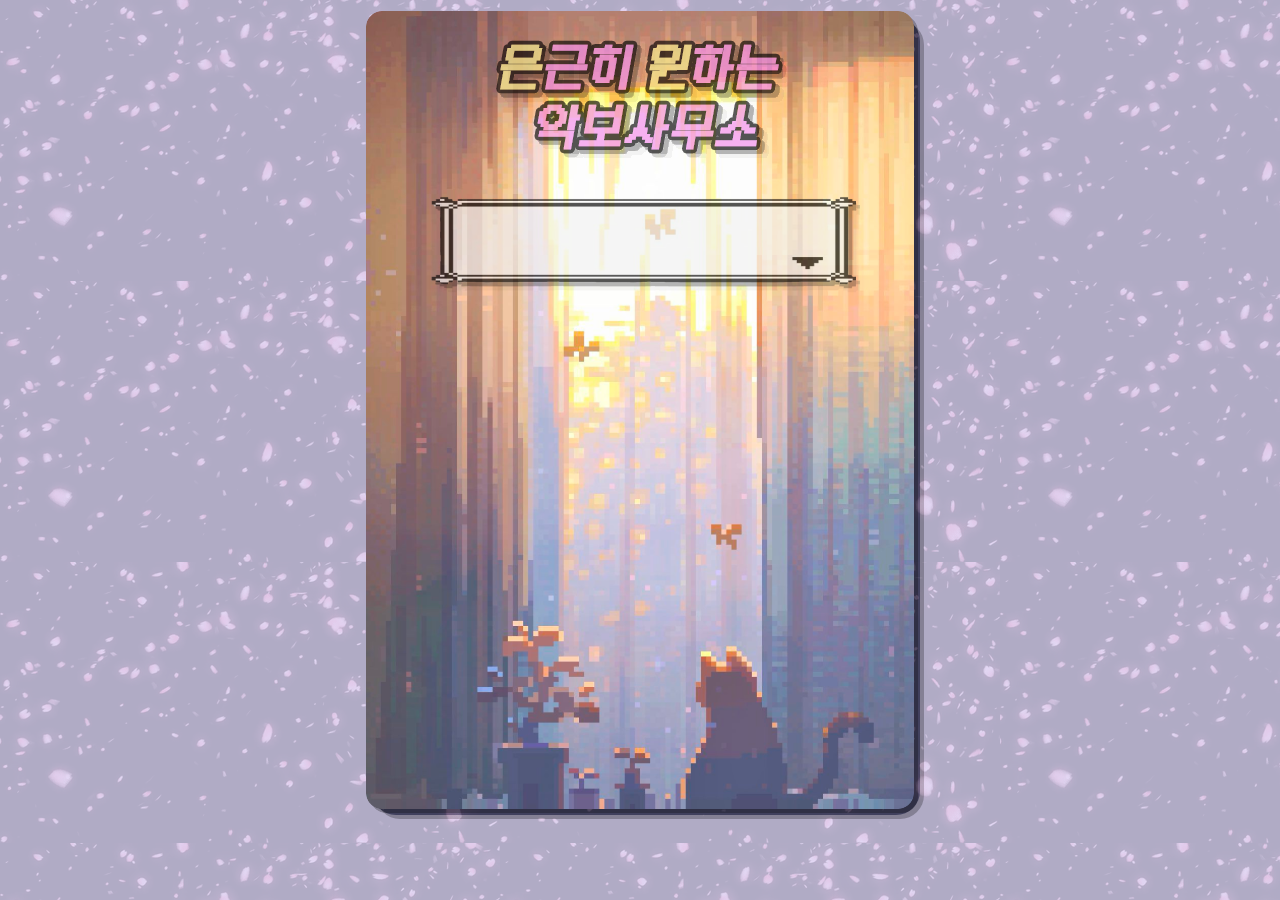
==== commit 5e686c29: "yyyy" ====
--- a/index.html
+++ b/index.html
@@ -17,12 +17,11 @@
         />
       </div>
 
-      <img class="input-panel" src="image/_10.png" alt="" />
+
       <img class="logo" src="image/_11.png" alt="" />
       <img class="result-panel" src="image/_20.png" alt="" />
       <img class="title-label" src="image/_12.png" alt="" />
       <img class="instruction-label" src="image/_2-10.png" alt="" />
-      <img class="file-button" src="image/_13.png" alt="" />
       <img class="finger-icon" src="image/_14.png" alt="" />
 
       <input
@@ -34,6 +33,9 @@
         autocomplete="off"
       />
 
+      <img class="input-panel" src="image/_10.png" alt="" />
+
+
       <input
         class="file-input"
         id="imageFiles"
@@ -41,13 +43,15 @@
         accept="image/*"
         multiple
       />
-
+        
       <button
         class="file-hit-area"
         id="fileButton"
         type="button"
         aria-label="악보 사진 선택"
       ></button>
+
+      <img class="file-button" src="image/_13.png" alt="" />
 
       <button
         class="merge-button"
--- a/styles.css
+++ b/styles.css
@@ -13,7 +13,7 @@
   display: flex;
   justify-content: center;
   align-items: flex-start;
-  background: #515a78; /* 기존 #202020에서 남색으로 수정 */
+  background: #dcd6f7;
   font-family: "Malgun Gothic", "Noto Sans KR", sans-serif;
   overflow: auto;
 }
@@ -22,7 +22,7 @@
   position: relative;
   width: 1366px;
   min-height: 100vh; /* 화면 높이에 꽉 차게 변경 */
-  background: #515a78;
+  background: #dcd6f7;
 }
 
 .card-shadow {
@@ -119,16 +119,16 @@
 .finger-icon {
   left: 569px;
   top: 361px;
-  width: 48px;
-  height: 39px;
+  width: 35px;
+  height: 40px;
   filter: drop-shadow(4px 4px 0px rgba(0, 0, 0, 0.25));
   transform: rotate(90deg);
 }
 
 .title-input {
   position: absolute;
-  left: 431px;
-  top: 171px;
+  left: 440px;
+  top: 190px;
   width: 420px;
   height: 82px;
   z-index: 10;
@@ -240,3 +240,72 @@
     justify-content: flex-start;
   }
 }
+
+/* 손가락이 위아래로 부드럽게 움직이는 애니메이션 */
+@keyframes floatFinger {
+  0%, 100% {
+    transform: translateY(0) rotate(90deg);
+  }
+  50% {
+    transform: translateY(-6px) rotate(90deg);
+  }
+}
+
+.finger-icon {
+  animation: floatFinger 3s ease-in-out infinite;
+}
+
+.file-button {
+  transition: transform 0.2s cubic-bezier(0.175, 0.885, 0.32, 1.275);
+  transform-origin: center center;
+}
+
+/* 히트 영역에 마우스를 올렸을 때 바로 다음에 오는 파일 이미지가 확대되도록 설정 */
+.file-hit-area:hover + .file-button {
+  transform: scale(1.08);
+}
+
+
+/* 입력 패널 기본 전환 효과 */
+.input-panel {
+  transition: transform 0.2s cubic-bezier(0.175, 0.885, 0.32, 1.275);
+  transform-origin: center center;
+}
+
+/* 제목 입력칸에 마우스를 올리거나 포커스(클릭)했을 때 패널 이미지가 확대 (모핑) */
+.title-input:hover + .input-panel,
+.title-input:focus + .input-panel {
+  transform: scale(1.03);
+}
+
+/* 픽셀 입자가 대각선으로 무한 슬라이드되는 애니메이션 */
+@keyframes pixelSlide {
+  0% {
+    background-position: 0 0;
+  }
+  100% {
+    background-position: 200px 200px;
+  }
+}
+
+/* 액자(.card-frame) 뒤나 앱 전체에 흐르는 픽셀 레이어 생성 */
+.sheetmusic-app::before {
+  content: "";
+  position: absolute;
+  top: 0;
+  left: 0;
+  width: 100%;
+  height: 100%;
+  /* 'dust-pattern.png' 자리에 투명 도트/먼지 패턴 이미지 파일명을 넣으세요 */
+  background-image: url('image/49c8c18f9af07b179931c9a42f9a8a3d.gif'); 
+  background-repeat: repeat;
+  animation: pixelSlide 20s linear infinite;
+  pointer-events: none;
+  z-index: 1;
+  opacity: 0.2; /* 투명도를 주어 너무 산만하지 않게 조절 */
+}
+
+/* 기존 콘텐츠들이 픽셀 레이어보다 위에 오도록 z-index 확보 */
+.card-frame, .input-panel, .logo, .title-input, .file-input, .file-hit-area, .merge-button, .result-area {
+  z-index: 2;
+}
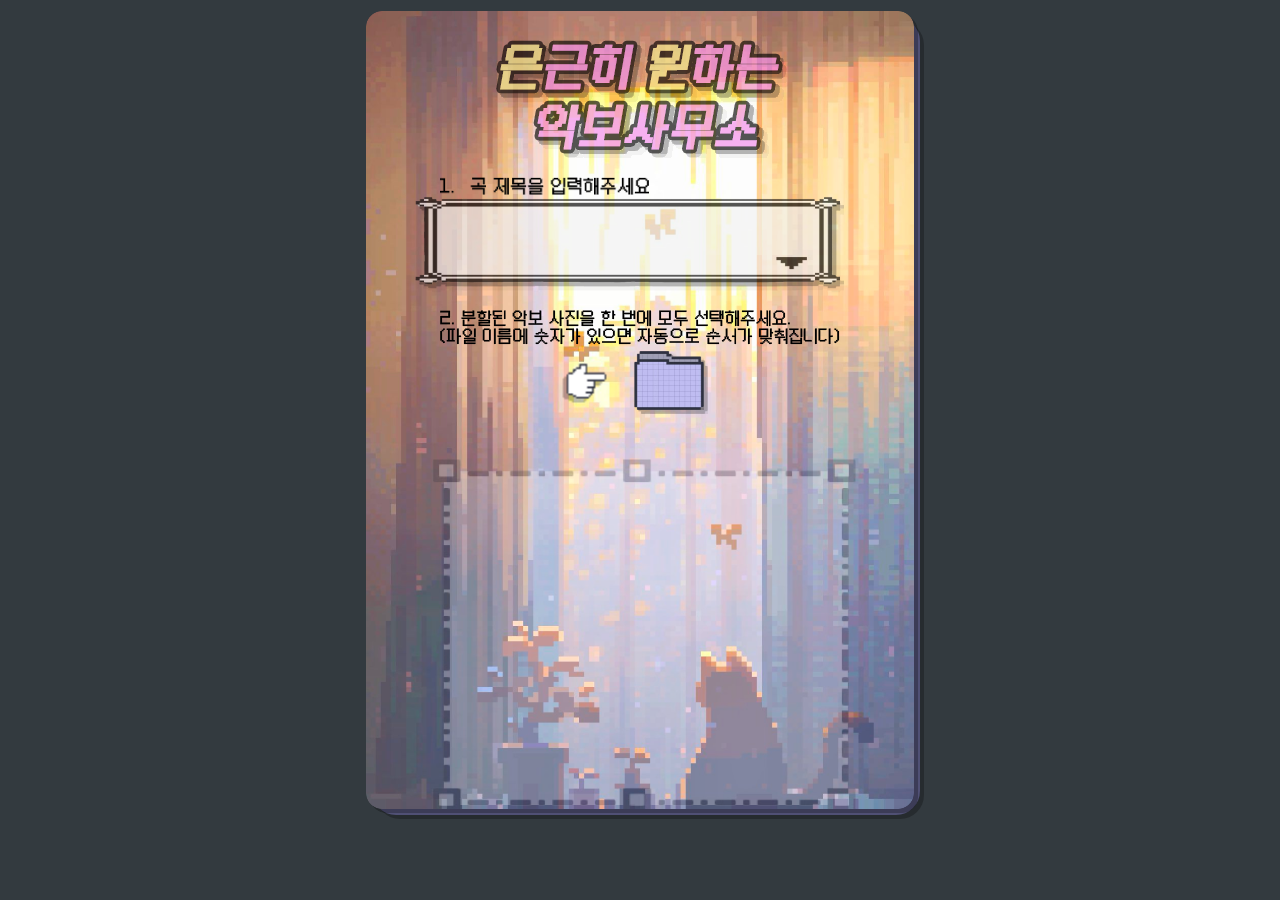
==== commit 46ae6970: "ohhoy" ====
--- a/index.html
+++ b/index.html
@@ -65,7 +65,7 @@
       <div class="result-area" id="previewContainer">
         <canvas id="resultCanvas"></canvas>
         <button class="download-button" id="downloadButton" type="button">
-          사진으로 저장하기
+          저장하기
         </button>
       </div>
     </div>
--- a/styles.css
+++ b/styles.css
@@ -13,7 +13,7 @@
   display: flex;
   justify-content: center;
   align-items: flex-start;
-  background: #dcd6f7;
+  background: #333A3F;
   font-family: "Malgun Gothic", "Noto Sans KR", sans-serif;
   overflow: auto;
 }
@@ -21,8 +21,9 @@
 .sheetmusic-app {
   position: relative;
   width: 1366px;
-  min-height: 100vh; /* 화면 높이에 꽉 차게 변경 */
-  background: #dcd6f7;
+  min-height: 100vh;
+  background: #333A3F;
+  overflow: hidden;
 }
 
 .card-shadow {
@@ -34,6 +35,7 @@
   border-radius: 24px;
   background: #505075;
   filter: drop-shadow(4px 4px 0px rgba(0, 0, 0, 0.25));
+  z-index: 2;
 }
 
 .card-frame {
@@ -45,13 +47,16 @@
   border-radius: 16px;
   overflow: hidden;
   filter: drop-shadow(4px 4px 0px rgba(0, 0, 0, 0.25));
+  z-index: 2;
 }
 
 .bg-image {
-  display: block;
+  position: absolute;
+  top: 0;
+  left: 0;
   width: 100%;
   height: 100%;
-  object-fit: fill;
+  object-fit: cover; 
   pointer-events: none;
 }
 
@@ -66,15 +71,18 @@
   display: block;
   pointer-events: none;
   user-select: none;
+  z-index: 3;
 }
 
 .input-panel {
-  left: 431px;
+  left: 415px;
   top: 171px;
   width: 425px;
   height: 126px;
   opacity: 0.8;
   filter: drop-shadow(4px 4px 0px rgba(0, 0, 0, 0.25));
+  transition: transform 0.2s cubic-bezier(0.175, 0.885, 0.32, 1.275);
+  transform-origin: center center;
 }
 
 .logo {
@@ -114,6 +122,8 @@
   width: 70px;
   height: 59px;
   filter: drop-shadow(4px 4px 0px rgba(0, 0, 0, 0.25));
+  transition: transform 0.2s cubic-bezier(0.175, 0.885, 0.32, 1.275);
+  transform-origin: center center;
 }
 
 .finger-icon {
@@ -123,6 +133,7 @@
   height: 40px;
   filter: drop-shadow(4px 4px 0px rgba(0, 0, 0, 0.25));
   transform: rotate(90deg);
+  animation: floatFinger 3s ease-in-out infinite;
 }
 
 .title-input {
@@ -145,6 +156,12 @@
   color: transparent;
 }
 
+/* 제목 입력창에 마우스를 올리거나 클릭할 때 패널 모핑 */
+.title-input:hover + .input-panel,
+.title-input:focus + .input-panel {
+  transform: scale(1.03);
+}
+
 .file-input {
   position: absolute;
   left: 430px;
@@ -168,6 +185,11 @@
   cursor: pointer;
 }
 
+/* 히트 영역에 마우스 올릴 때 파일 버튼 모핑 */
+.file-hit-area:hover ~ .file-button {
+  transform: scale(1.08);
+}
+
 .merge-button {
   position: absolute;
   left: 470px;
@@ -200,7 +222,7 @@
   left: 431px;
   top: 451px;
   width: 425px;
-  z-index: 5;
+  z-index: 15;
   display: none;
   padding: 20px;
   border-radius: 10px;
@@ -230,6 +252,15 @@
   cursor: pointer;
 }
 
+@keyframes floatFinger {
+  0%, 100% {
+    transform: translateY(0) rotate(90deg);
+  }
+  50% {
+    transform: translateY(-6px) rotate(90deg);
+  }
+}
+
 @media (max-width: 900px) {
   .sheetmusic-app {
     transform: scale(calc(100vw / 1366));
@@ -239,73 +270,4 @@
   body {
     justify-content: flex-start;
   }
-}
-
-/* 손가락이 위아래로 부드럽게 움직이는 애니메이션 */
-@keyframes floatFinger {
-  0%, 100% {
-    transform: translateY(0) rotate(90deg);
-  }
-  50% {
-    transform: translateY(-6px) rotate(90deg);
-  }
-}
-
-.finger-icon {
-  animation: floatFinger 3s ease-in-out infinite;
-}
-
-.file-button {
-  transition: transform 0.2s cubic-bezier(0.175, 0.885, 0.32, 1.275);
-  transform-origin: center center;
-}
-
-/* 히트 영역에 마우스를 올렸을 때 바로 다음에 오는 파일 이미지가 확대되도록 설정 */
-.file-hit-area:hover + .file-button {
-  transform: scale(1.08);
-}
-
-
-/* 입력 패널 기본 전환 효과 */
-.input-panel {
-  transition: transform 0.2s cubic-bezier(0.175, 0.885, 0.32, 1.275);
-  transform-origin: center center;
-}
-
-/* 제목 입력칸에 마우스를 올리거나 포커스(클릭)했을 때 패널 이미지가 확대 (모핑) */
-.title-input:hover + .input-panel,
-.title-input:focus + .input-panel {
-  transform: scale(1.03);
-}
-
-/* 픽셀 입자가 대각선으로 무한 슬라이드되는 애니메이션 */
-@keyframes pixelSlide {
-  0% {
-    background-position: 0 0;
-  }
-  100% {
-    background-position: 200px 200px;
-  }
-}
-
-/* 액자(.card-frame) 뒤나 앱 전체에 흐르는 픽셀 레이어 생성 */
-.sheetmusic-app::before {
-  content: "";
-  position: absolute;
-  top: 0;
-  left: 0;
-  width: 100%;
-  height: 100%;
-  /* 'dust-pattern.png' 자리에 투명 도트/먼지 패턴 이미지 파일명을 넣으세요 */
-  background-image: url('image/49c8c18f9af07b179931c9a42f9a8a3d.gif'); 
-  background-repeat: repeat;
-  animation: pixelSlide 20s linear infinite;
-  pointer-events: none;
-  z-index: 1;
-  opacity: 0.2; /* 투명도를 주어 너무 산만하지 않게 조절 */
-}
-
-/* 기존 콘텐츠들이 픽셀 레이어보다 위에 오도록 z-index 확보 */
-.card-frame, .input-panel, .logo, .title-input, .file-input, .file-hit-area, .merge-button, .result-area {
-  z-index: 2;
 }
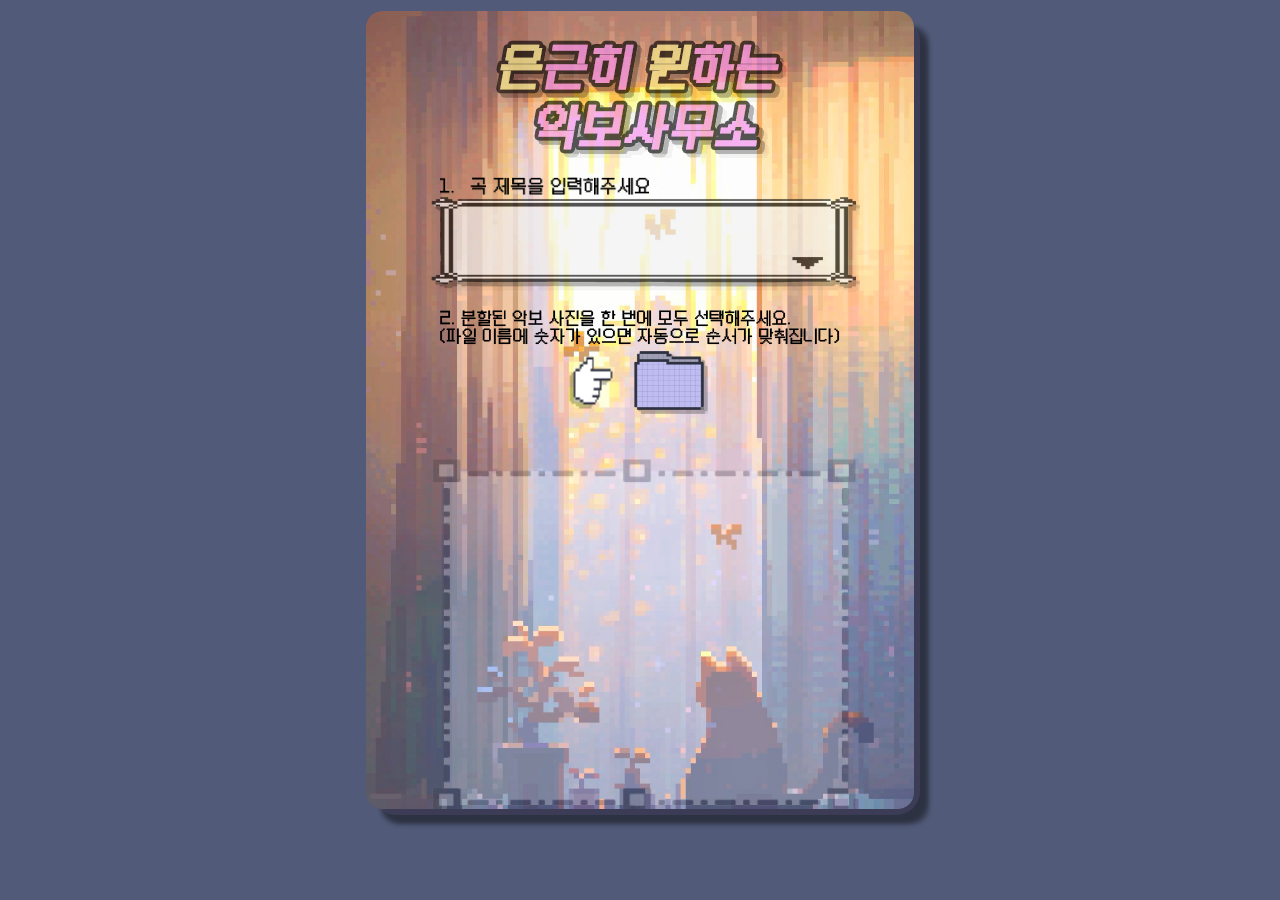
==== commit 7ef7ad46: "nice" ====
--- a/index.html
+++ b/index.html
@@ -64,9 +64,12 @@
 
       <div class="result-area" id="previewContainer">
         <canvas id="resultCanvas"></canvas>
-        <button class="download-button" id="downloadButton" type="button">
-          저장하기
-        </button>
+        <button
+          class="download-button"
+          id="downloadButton"
+          type="button"
+          aria-label="이미지 저장하기"
+        ></button>
       </div>
     </div>
 
--- a/styles.css
+++ b/styles.css
@@ -13,17 +13,20 @@
   display: flex;
   justify-content: center;
   align-items: flex-start;
-  background: #333A3F;
+  background: #515a78;
   font-family: "Malgun Gothic", "Noto Sans KR", sans-serif;
-  overflow: auto;
+  overflow-x: hidden;
+  overflow-y: auto;
 }
 
 .sheetmusic-app {
   position: relative;
-  width: 1366px;
-  min-height: 100vh;
-  background: #333A3F;
-  overflow: hidden;
+  width: min(100vw, 1366px);
+  min-height: 768px;
+  height: 768px;
+  background: #515a78;
+  overflow: visible;
+  transform-origin: top center;
 }
 
 .card-shadow {
@@ -34,8 +37,8 @@
   height: 798px;
   border-radius: 24px;
   background: #505075;
-  filter: drop-shadow(4px 4px 0px rgba(0, 0, 0, 0.25));
-  z-index: 2;
+  box-shadow: 8px 9px 4px rgba(0, 0, 0, 0.25);
+  z-index: 1;
 }
 
 .card-frame {
@@ -46,17 +49,15 @@
   height: 798px;
   border-radius: 16px;
   overflow: hidden;
-  filter: drop-shadow(4px 4px 0px rgba(0, 0, 0, 0.25));
+  box-shadow: 15px 15px 4px rgba(0, 0, 0, 0.25);
   z-index: 2;
 }
 
 .bg-image {
-  position: absolute;
-  top: 0;
-  left: 0;
+  display: block;
   width: 100%;
   height: 100%;
-  object-fit: cover; 
+  object-fit: cover;
   pointer-events: none;
 }
 
@@ -75,12 +76,12 @@
 }
 
 .input-panel {
-  left: 415px;
+  left: 431px;
   top: 171px;
   width: 425px;
   height: 126px;
   opacity: 0.8;
-  filter: drop-shadow(4px 4px 0px rgba(0, 0, 0, 0.25));
+  filter: drop-shadow(4px 4px 0 rgba(0, 0, 0, 0.25));
   transition: transform 0.2s cubic-bezier(0.175, 0.885, 0.32, 1.275);
   transform-origin: center center;
 }
@@ -91,7 +92,7 @@
   width: 287px;
   height: 114px;
   opacity: 0.8;
-  filter: drop-shadow(4px 4px 0px rgba(0, 0, 0, 0.25));
+  filter: drop-shadow(4px 4px 0 rgba(0, 0, 0, 0.25));
 }
 
 .result-panel {
@@ -121,7 +122,7 @@
   top: 351px;
   width: 70px;
   height: 59px;
-  filter: drop-shadow(4px 4px 0px rgba(0, 0, 0, 0.25));
+  filter: drop-shadow(4px 4px 0 rgba(0, 0, 0, 0.25));
   transition: transform 0.2s cubic-bezier(0.175, 0.885, 0.32, 1.275);
   transform-origin: center center;
 }
@@ -129,9 +130,9 @@
 .finger-icon {
   left: 569px;
   top: 361px;
-  width: 35px;
-  height: 40px;
-  filter: drop-shadow(4px 4px 0px rgba(0, 0, 0, 0.25));
+  width: 48px;
+  height: 39px;
+  filter: drop-shadow(4px 4px 0 rgba(0, 0, 0, 0.25));
   transform: rotate(90deg);
   animation: floatFinger 3s ease-in-out infinite;
 }
@@ -139,9 +140,9 @@
 .title-input {
   position: absolute;
   left: 440px;
-  top: 190px;
-  width: 420px;
-  height: 82px;
+  top: 198px;
+  width: 390px;
+  height: 60px;
   z-index: 10;
   background: transparent;
   border: none;
@@ -156,7 +157,6 @@
   color: transparent;
 }
 
-/* 제목 입력창에 마우스를 올리거나 클릭할 때 패널 모핑 */
 .title-input:hover + .input-panel,
 .title-input:focus + .input-panel {
   transform: scale(1.03);
@@ -185,7 +185,6 @@
   cursor: pointer;
 }
 
-/* 히트 영역에 마우스 올릴 때 파일 버튼 모핑 */
 .file-hit-area:hover ~ .file-button {
   transform: scale(1.08);
 }
@@ -226,6 +225,7 @@
   display: none;
   padding: 20px;
   border-radius: 10px;
+  overflow: visible;
 }
 
 .result-area.is-visible {
@@ -234,24 +234,13 @@
 
 #resultCanvas {
   display: block;
+  width: 100%;
   max-width: 100%;
   height: auto;
   margin: 0 auto;
   background: white;
 }
 
-.download-button {
-  display: block;
-  width: fit-content;
-  margin: 15px auto 0;
-  padding: 10px 18px;
-  border-radius: 8px;
-  background: #222;
-  color: #fff;
-  font-size: 14px;
-  cursor: pointer;
-}
-
 @keyframes floatFinger {
   0%, 100% {
     transform: translateY(0) rotate(90deg);
@@ -261,13 +250,56 @@
   }
 }
 
+.download-button {
+  display: block;
+  width: 138px;
+  height: 40px;
+  margin: 15px auto 0;
+  padding: 0;
+  border: none;
+  border-radius: 10px;
+  background: url("image/ok.png") center / contain no-repeat;
+  cursor: pointer;
+  filter: drop-shadow(4px 4px 0 rgba(0, 0, 0, 0.25));
+  transition: transform 0.2s cubic-bezier(0.175, 0.885, 0.32, 1.275),
+    filter 0.2s ease;
+  animation: floatOk 2.8s ease-in-out infinite;
+}
+
+.download-button:hover {
+  transform: translateY(-2px) scale(1.04);
+  filter: drop-shadow(6px 6px 0 rgba(0, 0, 0, 0.28));
+}
+
+.download-button:active {
+  transform: translateY(0) scale(0.98);
+}
+
+@keyframes floatOk {
+  0%,
+  100% {
+    transform: translateY(0);
+  }
+  50% {
+    transform: translateY(-6px);
+  }
+}
+
 @media (max-width: 900px) {
-  .sheetmusic-app {
-    transform: scale(calc(100vw / 1366));
-    transform-origin: top center;
-  }
-
   body {
     justify-content: flex-start;
   }
+
+  .sheetmusic-app {
+    width: 100vw;
+    min-height: 100vh;
+    height: auto;
+    transform: scale(calc(min(100vw, 1366px) / 1366));
+  }
+}
+
+@media (min-width: 1367px) {
+  .sheetmusic-app {
+    transform: none;
+  }
 }
